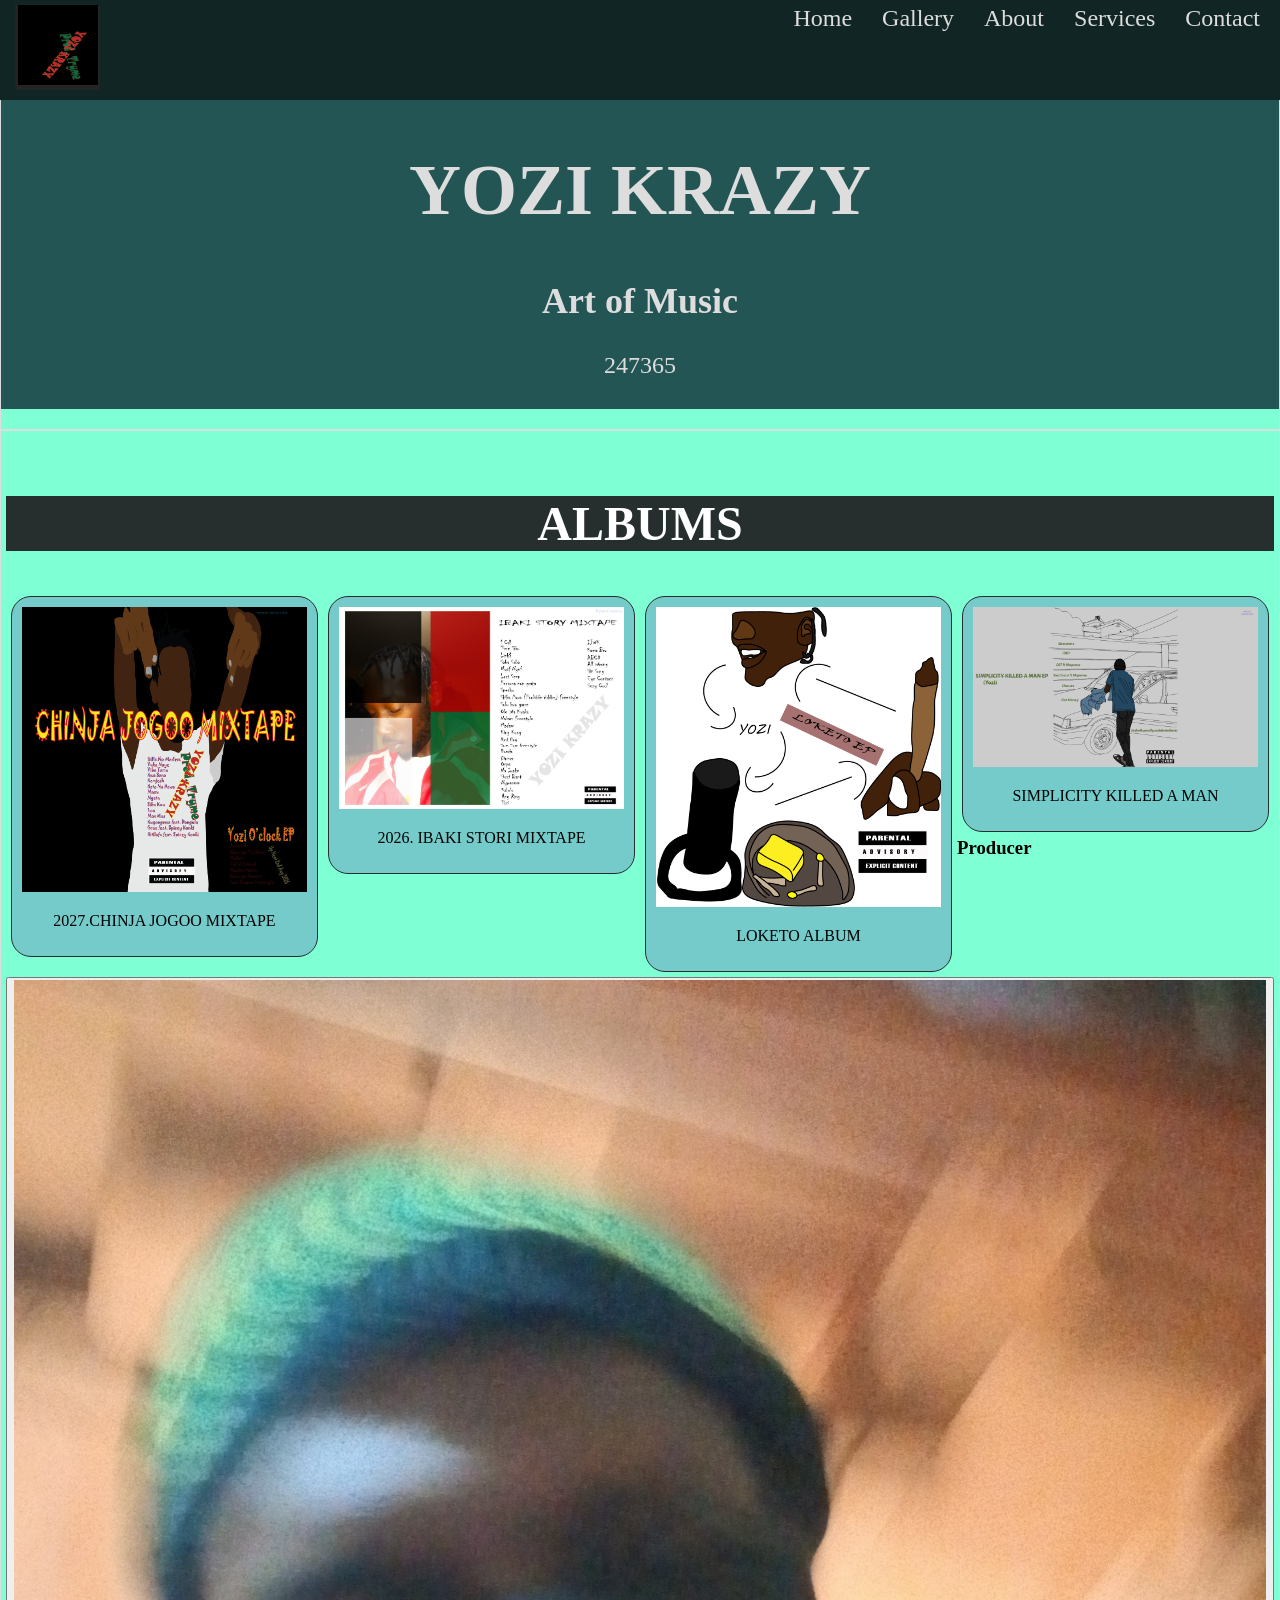
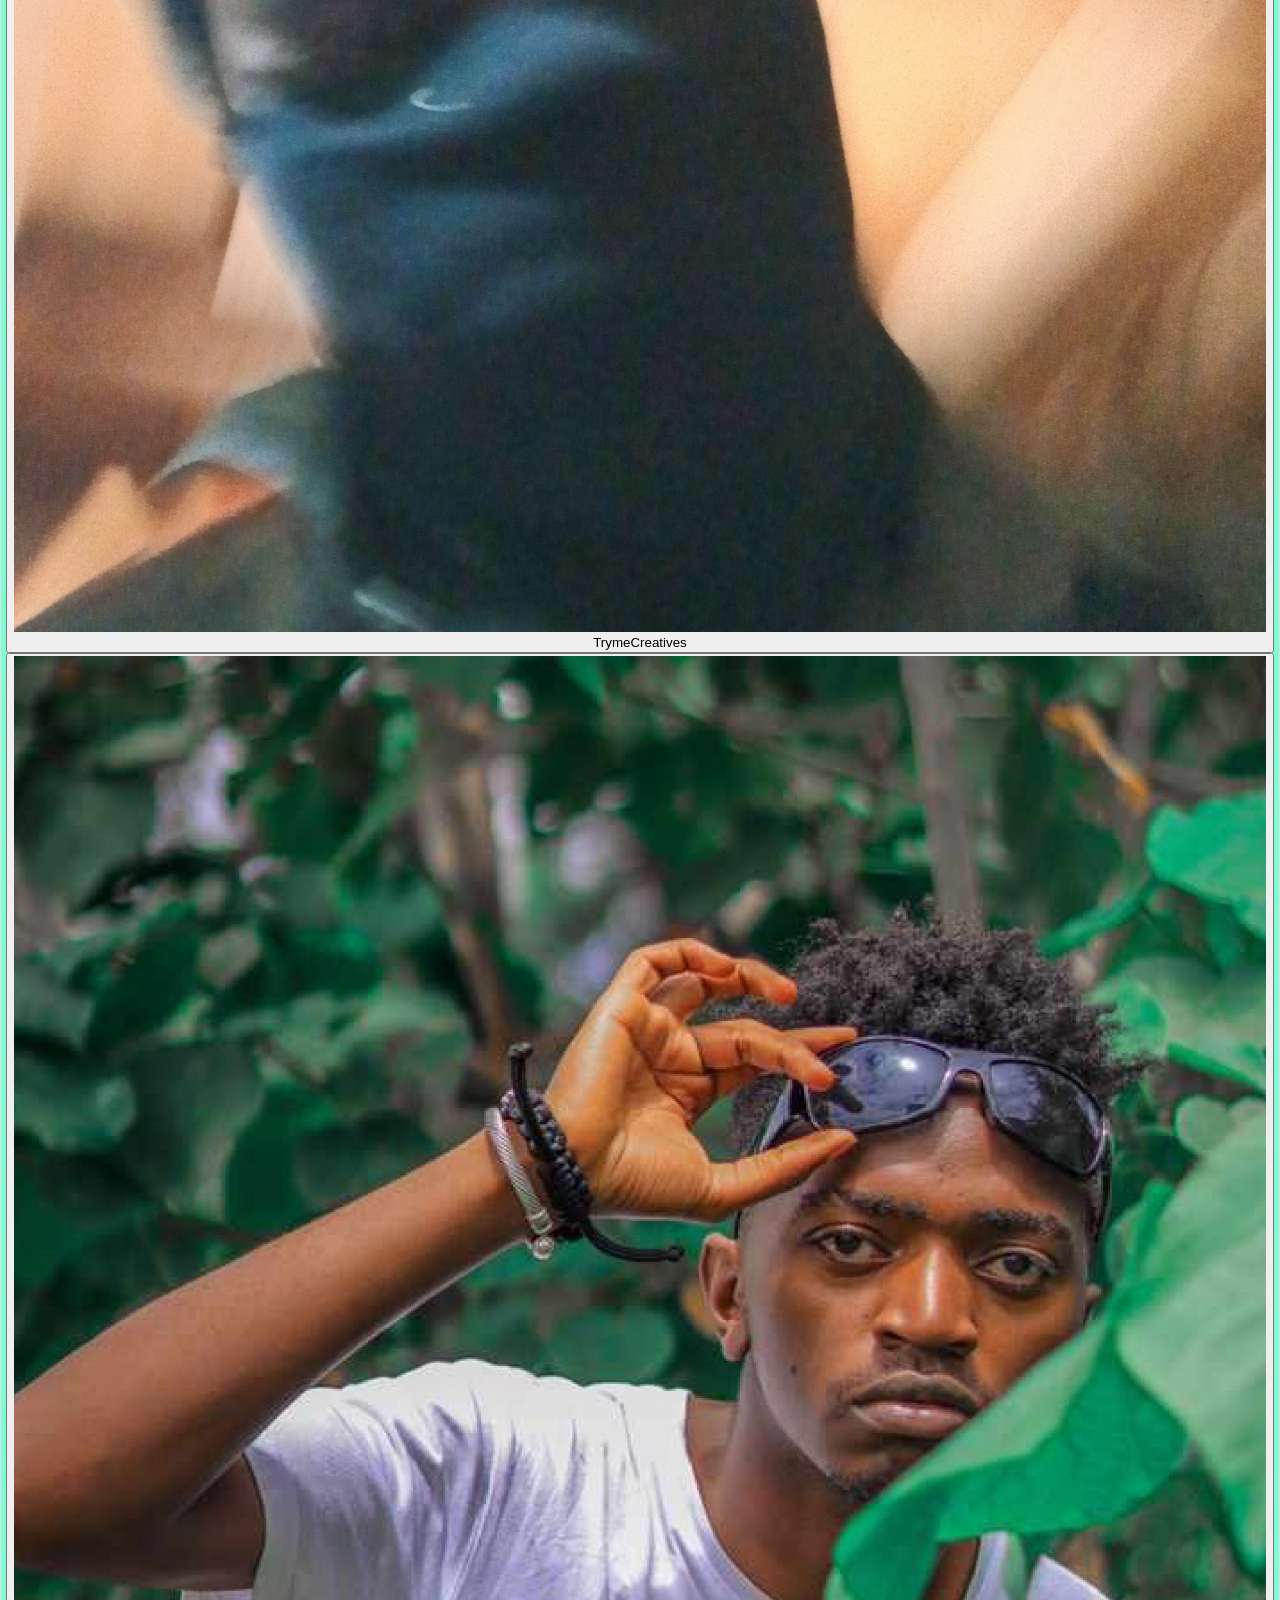
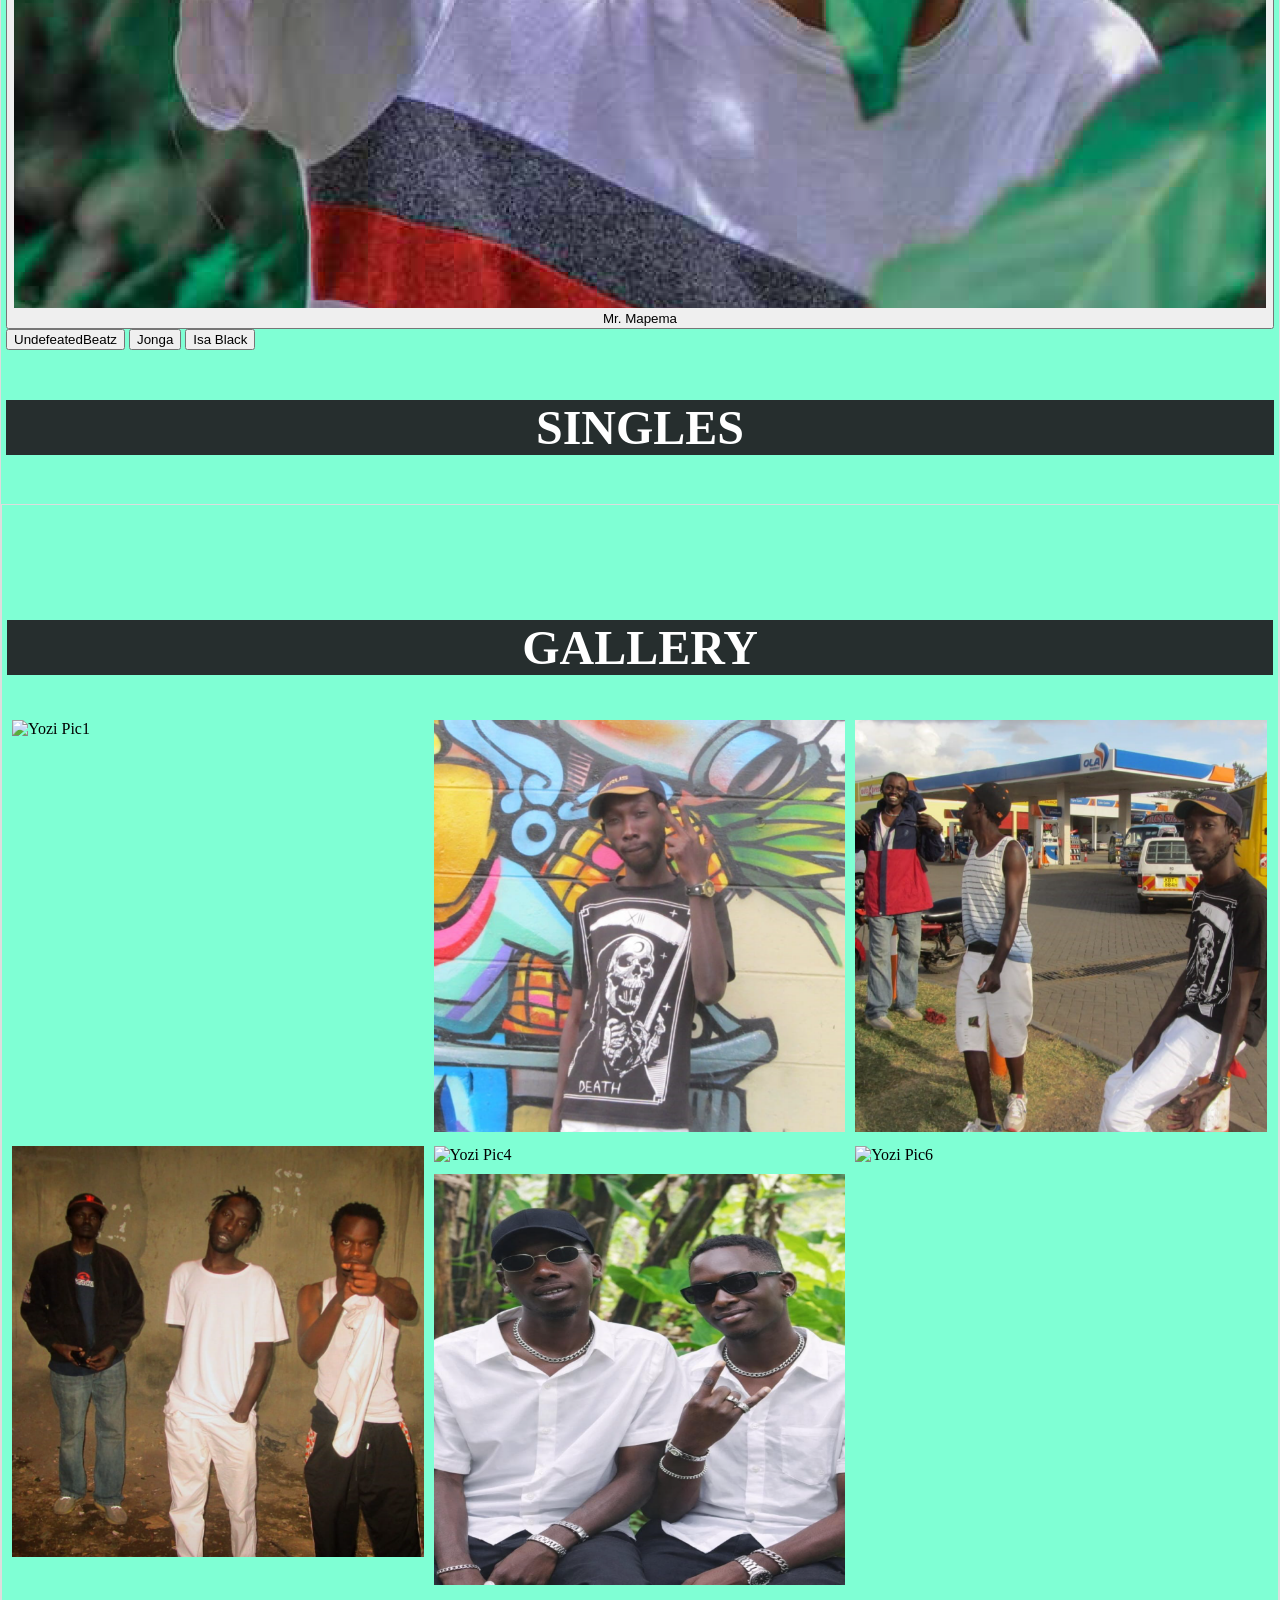
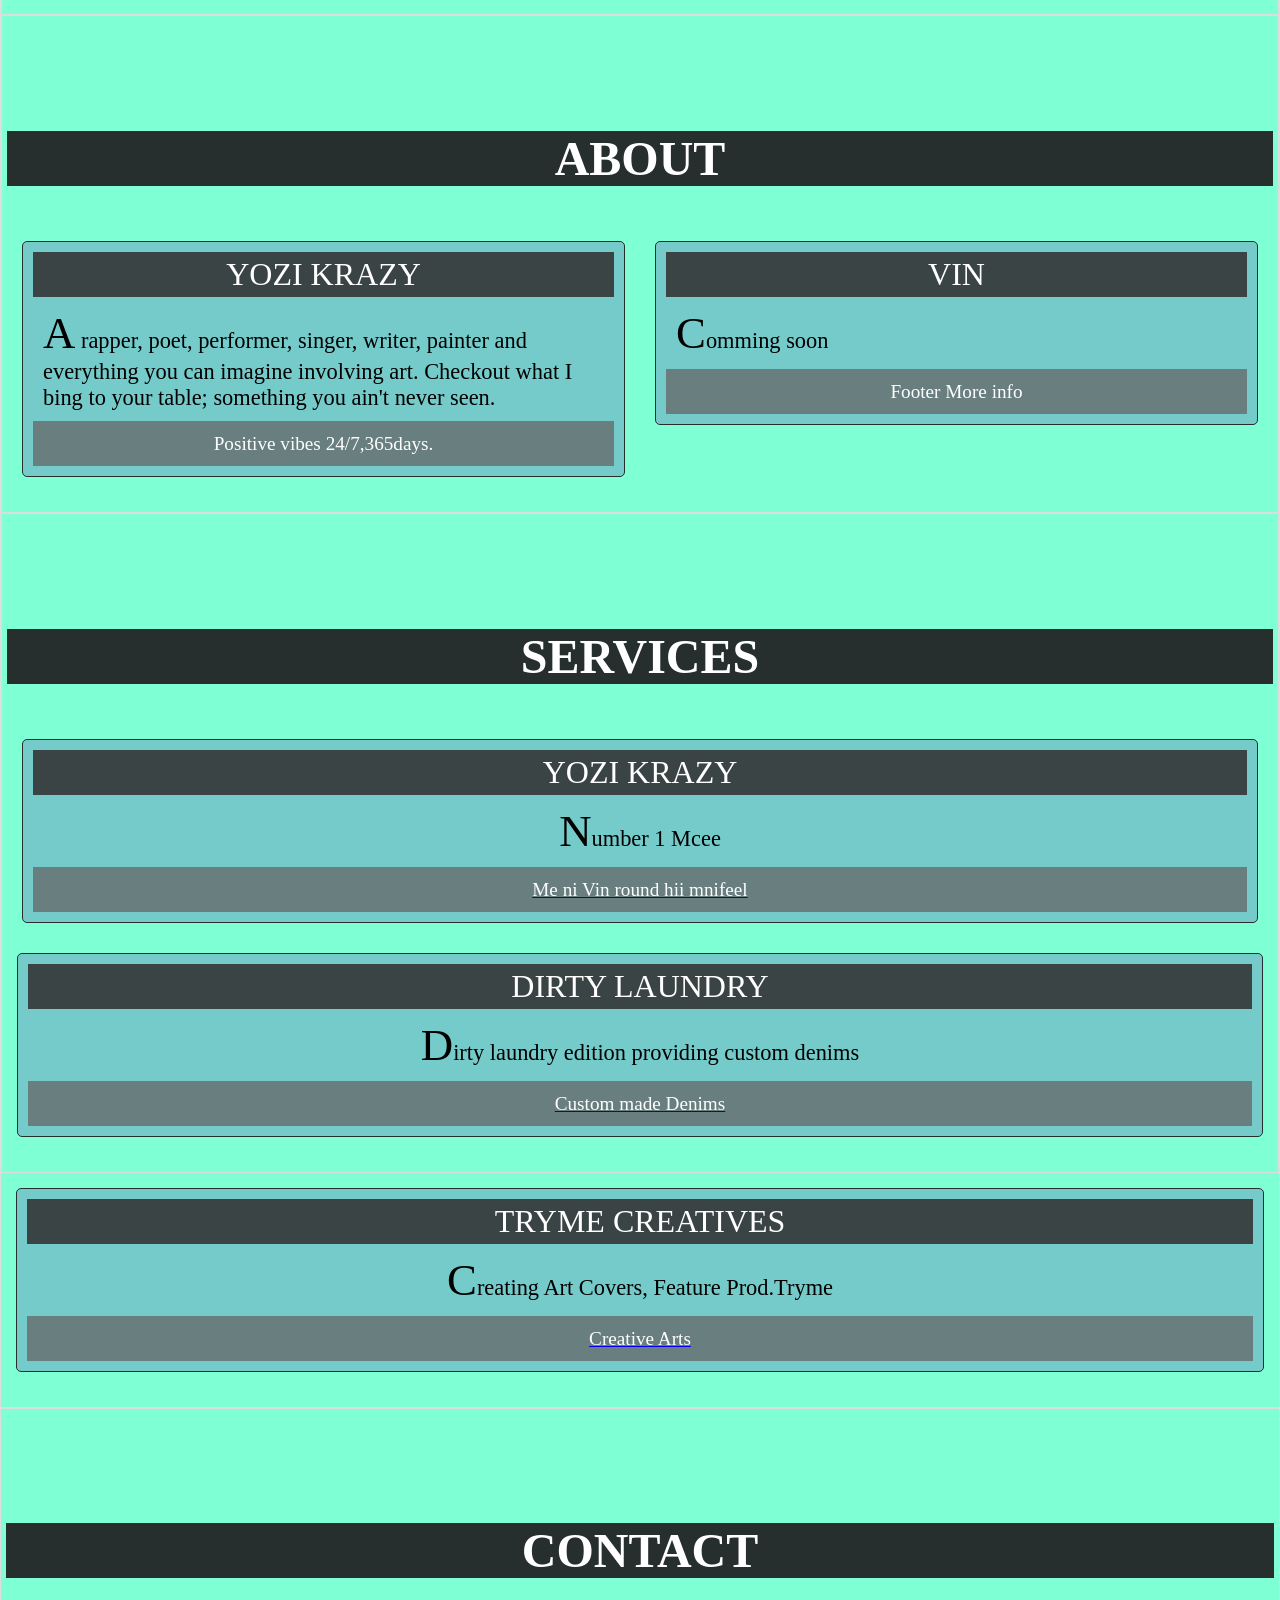
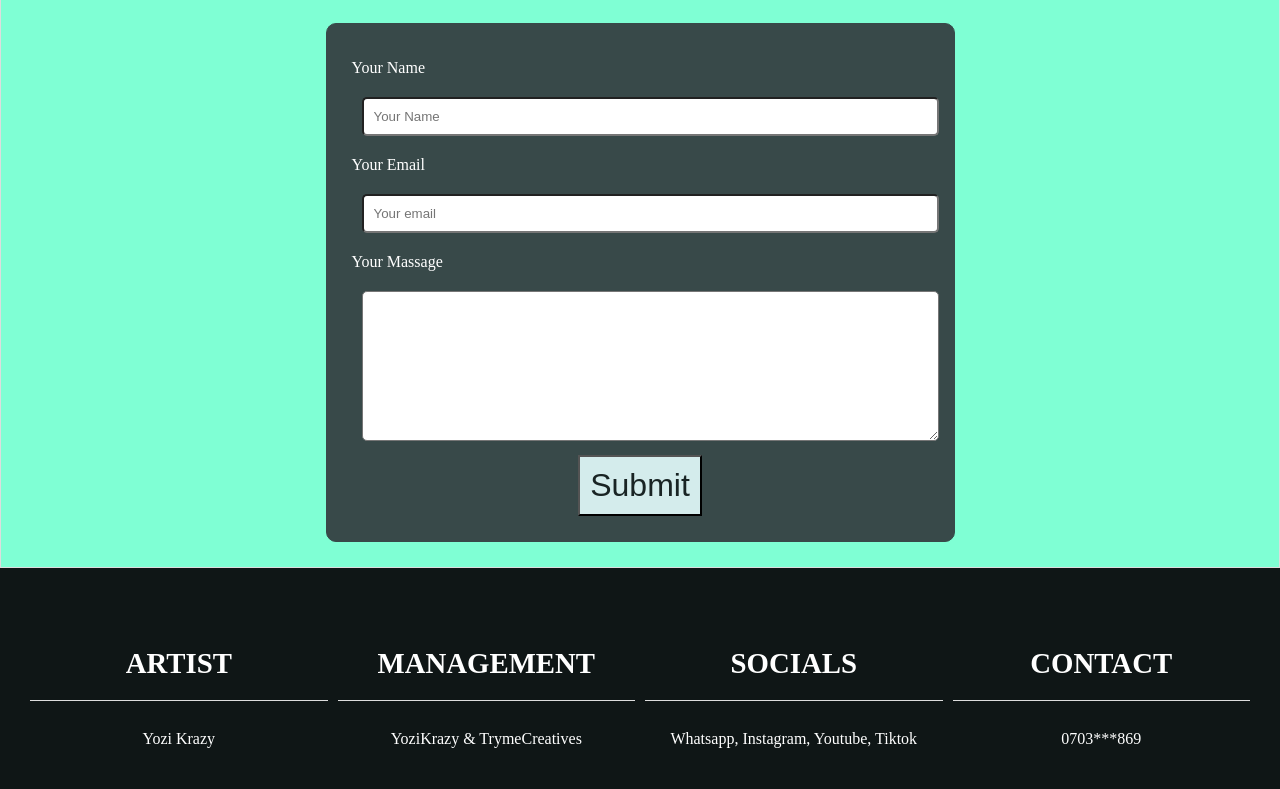
==== index.html @ 9321657b "Refactor index.html with new layout and links Updated the HTML structure and added new sections incl" ====
<!DOCTYPE html>
<html>
<head><title>YOZI KRAZY</title>
<link rel="stylesheet" href="style1.css">
</head>
<body>
<header>
    <div class="mainHeader">
    <div class="logo">
        <img src="Logo 1.png" alt="Logo 1" width="80" height="80">
    </div>
    <nav><ul>
        <li><a href="#Home">Home</a></li>
        <li><a href="#Gallery">Gallery</a></li>
        <li><a href="#About">About</a></li>
        <li><a href="#Services">Services</a></li>
        <li><a href="#Contact">Contact</a></li>
    </ul>
    </nav>
</div>

</header>
<div class="section sec" id="Home">
    <div class="hero">
    <h1>YOZI KRAZY</h1>
    <h2>Art of Music</h2>
    <div class="call to action">247365</div>
    </div>
</div>
<div class="section">
    <div class="container">
        <div><h2>Albums</h2></div>
        <div class="album row">
        <div class="col col-4">
            <div class="card">
           <img src="CHINJA JOGOO.png" alt="CHINJA JOGOO">
           <p> 2027.CHINJA JOGOO MIXTAPE</p>
           </div>
        </div>
     <div class="col col-4">
            <div class="card">
           <img src="ibaki stori mixtape.png" alt="ibaki stori mixtape">
           <p> 2026. IBAKI STORI MIXTAPE</p>
           </div>
        </div>
         <div class="col col-4">
            <div class="card">
           <img src="YoziartCover.png" alt="YoziartCover">
           <p>LOKETO ALBUM</p>
           </div>
        </div>
         <div class="col col-4">
            <div class="card">
           <img src="simplicity killed a man.png" alt="simplicity killed a man">
           <p>SIMPLICITY KILLED A MAN</p>
           </div>
           </div>
        </div>

        <div class="producer-section">
        <h3 class="producer-tittle">Producer</h3>
            
        <div class="producer-tabs">
        <button class="tab active">
            <img src="TrymeCreatives.png"alt="TrymeCreatives">TrymeCreatives</button>
        <button class="tab">
            <img src="Mr. Mapema.png"alt="Mr. Mapema">Mr. Mapema
        </button>
        <button class="tab">UndefeatedBeatz</button>
        <button class="tab">Jonga</button>
        <button class="tab">Isa Black</button>
        </div>
    </div>
</div>
<div class="container">
        <div><h2>Singles</h2></div>
        <div class="col col-1">
           
        </div>
</div>
<div class="section sec" id="Gallery">
    <div class="container">
        <div><h2>Gallery</h2></div>
         <div class="col col-3">
            <img src="Yozi Pic1.png" alt="Yozi Pic1">
         </div>
         <div class="col col-3">
            <img src="Yozi Pic2.png" alt="Yozi Pic2">
         </div>
         <div class="col col-3">
            <img src="Yozi Pic3.png" alt="Yozi Pic3">
         </div>
         <div class="col col-3">
            <img src="Yozi Pic5.png" alt="Yozi Pic5">
         </div>
         <div class="col col-3">
            <img src="Yozi Pic4.png" alt="Yozi Pic4">
         </div>
         <div class="col col-3">
            <img src="Yozi Pic6.png" alt="Yozi Pic6">
         </div>
         <div class="col col-3">
            <img src="Yozi Pic7.png" alt="Yozi Pic7">
         </div>
    </div>
</div>
<div class="section sec" id="About">
    <div class="container">
        <div><h2>About</h2></div>
         <div class="col col-2">
            <div class="box">
            <header>Yozi Krazy</header>
            <div class="content">A rapper, poet, performer, singer, writer, painter and everything you can imagine involving art.
                Checkout what I bing to your table; something you ain't never seen.
            </div>
            <footer> Positive vibes 24/7,365days.</footer>
            </div>
         </div>
         <div class="col col-2">
            <div class="box">
             <header>Vin</header>
            <div class="content">Comming soon</div>
            <footer>Footer More info</footer>
            </div>
         </div>
    </div>
</div>
<div class="section sec" id="Services">
   <div class="container">
        <div><h2>Services</h2></div>
        <div class="col col-1">
            <div class="box">
            <header> Yozi Krazy </header>
            <div class="content">Number 1 Mcee </div>
           <a href="YoziKrazy.html">
            <footer>Me ni Vin round hii mnifeel</footer>
            </a>
            </div>
            </div>
        </div>
        <div class="col col-1">
            <div class="box">
            <header> Dirty laundry </header>
            <div class="content">Dirty laundry edition providing custom denims </div>
            <a href="DirtyLaundry.html">
            <footer>Custom made Denims</footer>
            </a>
        </div>
            </div>
        </div>
         <div class="col col-1">
            <div class="box">
            <header> Tryme Creatives </header>
            <div class="content">Creating Art Covers, Feature Prod.Tryme</div>
           <a href="Tryme.html">
            <footer>Creative Arts </footer>
            </a>
            </div>
            </div>
        </div>
   </div>
</div>
<div class="section sec" id="Contact">
    <div class="container">
        <div><h2>Contact</h2></div>
        <div class="col col-1">
            <div class="mainForm">
            <form action="mailto:vinniesaint89@gmail.com" method="POST" enctype="text/plain"> 
                <label for="username">Your Name</label>
                <input type="text" id="username" name="username" placeholder="Your Name">
                <label for="email">Your Email</Label>
                <input type="email" id="email" name="email" placeholder="Your email">
                <label for="massage">Your Massage </label>
                <textarea id="message" name="message"></textarea>
                <input type="submit" value="Submit" class="btn">
            </form>
             </div>
        </div>
     </div>
</div>
<footer id="footer">
<div class="container">
    <div class="col col-4 bottom">
        <h3>Artist</h3>
        <p>Yozi Krazy</p>
    </div>
    <div class="col col-4 bottom">
        <h3>Management</h3>
        <p>YoziKrazy & TrymeCreatives</p>
    </div>
    <div class="col col-4 bottom">
        <h3>SociaLs</h3>
        <p>Whatsapp, Instagram, Youtube, Tiktok</p>
    </div>
    <div class="col col-4 bottom">
        <h3>Contact</h3>
        <p>0703***869</p>
    </div>
</div>
</footer>
    <script src="app1.js"></script>
</body>

</html>
---- style1.css ----
body{
    background-color: aquamarine;
}
*{
    box-sizing: border-box;
}
html, body{
    margin: 0;
    padding: 0;
}
.sec::before{
    content:" " ;
    height: 50px;
    display: block;
}
.container{
    padding: 5px;
    min-height: 100px;
    position: relative;
    margin: 0 auto;
}
.container img{
    max-width: 100%;
}
.container h2{
    text-align: center;
    text-transform: uppercase;
    background-color: rgb(38, 46, 46);
    color: white;
    font-size: 3em;
}
.col{
    float: left;
    position: relative;
    padding: 5px;
}
.card{
    border: 1px solid rgb(38, 46, 46);
     border-radius: 20px;
     padding: 10px;
      background-color:rgb(117, 202, 202);
      text-align: center;
}
.col-4{
    width: 25%;
}
.col-3{
    width: 33.3%;
}
.col-2{
    width: 50%;
}
.col-1{
    width: 100%;
    margin: auto;
    text-align: center;
}
.box{
    background-color:rgb(117, 202, 202);
    border-radius: 5px;
    margin: 10px;
    border: 1px solid rgb(38, 46, 46);
    padding: 10px;
}
.box .content{
    padding: 10px;
    font-size: 1.4em;
}
.box .content::first-letter {
    font-size: 2em;
}
.box header{
    background-color: rgb(59, 68, 68);
    text-transform: uppercase;
    text-align: center;
    color: white;
    line-height: 45px;
    font-size: 2em;
}
.box footer{
    background-color: rgb(105, 126, 126);
    text-align: center;
    color: white;
    line-height: 45px;
    font-size: 1.2em;
}
input[type=text], input[type=email], textarea {
    width: 100%;
    padding: 10px;
    border: 1px s0lid rgb(185, 231, 231);
    border-radius: 5px;
    margin: 10px;
}
.mainForm {
    padding: 25px;
    background-color: rgb(56, 73, 73);
    color: white;
    width: 50%;
    margin: auto;
    border: 1px solid rgb(56, 73, 73);
    border-radius: 10px;
}
.btn {
    background-color: rgb(212, 236, 236);
    color: rgb(25, 36, 36);
    font-size: 2em;
    padding: 10px;
    border border-radius: 10px;
    cursor: pointer;
}
.btn:hover {
    background-color: #ddd;
}
label{
    text-align: left;
    margin: 10px 0;
    display: block;
}
#message{
    height: 150px;
}
#footer{
    background-color:rgb(15, 22, 22);
    color: white;
    min-height: 200px;
    padding: 20px;
    overflow: hidden;
}
.bottom h3{
    text-align: center;
    text-transform: uppercase;
    font-size: 1.8em;
    border-bottom: 1px solid #ddd;
    padding: 20px;
}
.bottom p{
    text-align: center;
    font-size: 1em;

}

.hero{
    color: #ddd;
    font-size: 1.5em;
    background-color:rgb(36, 85, 85);
    text-align: center;
    padding:30px;
}
.hero h1{
    font-size: 3em;
}
.header{
    height: 100px;
}
.section{
    clear: both;
    border:1px solid #ddd ;
    padding:20px 0;
    background-color: aquamarine;
    height: auto;
    overflow: hidden;
}

.logo{
    float:left;
    background-color: rgb(36, 35, 37);
    width: 85px;
    height: 85px;
    margin-left: 10px;
    text-align: center;
    line-height: 50px;
}

nav ul{
    float:right;
    list-style: none;
    margin: 0;
    padding: 0;
}

nav ul li{
    float: left;
    position: relative;

}
nav ul li a{
    padding: 15px;
    text-decoration: none;
    color: #ddd;
    font-size: 1.5em;
}
.mainHeader {
    position: fixed;
    left: 0;
    top: 0;
    height: 100px;
    background-color: rgb(18, 37, 37);
    width: 100%;
    z-index: 10;
    padding: 5px;
}
@media all and (max-width:760px){
    body{
        background-color: rgb(50, 66, 66);
    }
    .mainHeader {
        height: auto;
    }
    .logo{
        float:none;
        margin: 10px auto 20px;
        display: block;
    }
    nav ul{
        float: none;
        display: block;
        margin:0 auto;
        text-align: center;
    }
    nav ul li{
         float: initial;
        display: inline-block;
}
nav ul li a{
    padding:0 15px;
}

nav ul li:hover a{
    background-color: white;
    color: black;
}
.col-4{
    width: 100%;
}

@media all and (max-width:600px){
 .col-3, .col-2{
    width: 100%;
    margin: auto;
    text-align: center;
    }
.mainForm {
    width: 100%; 
}
}
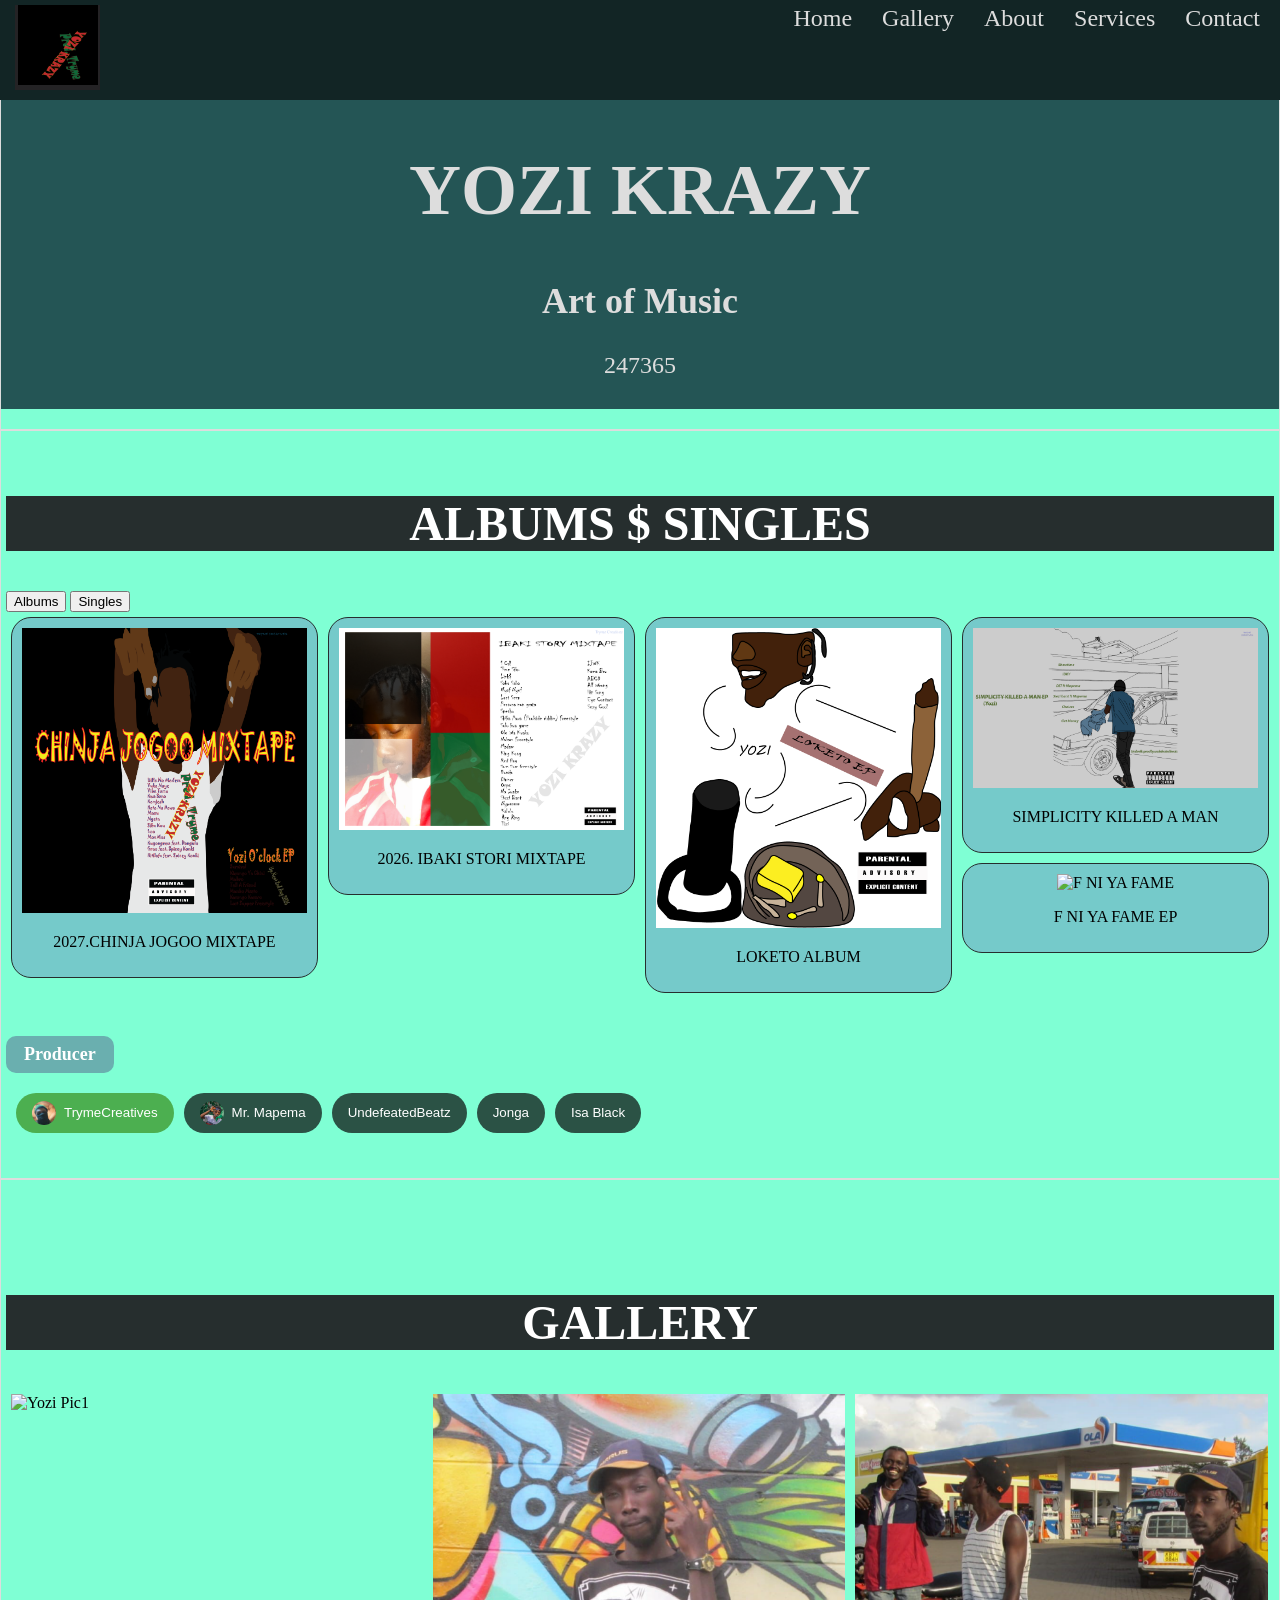
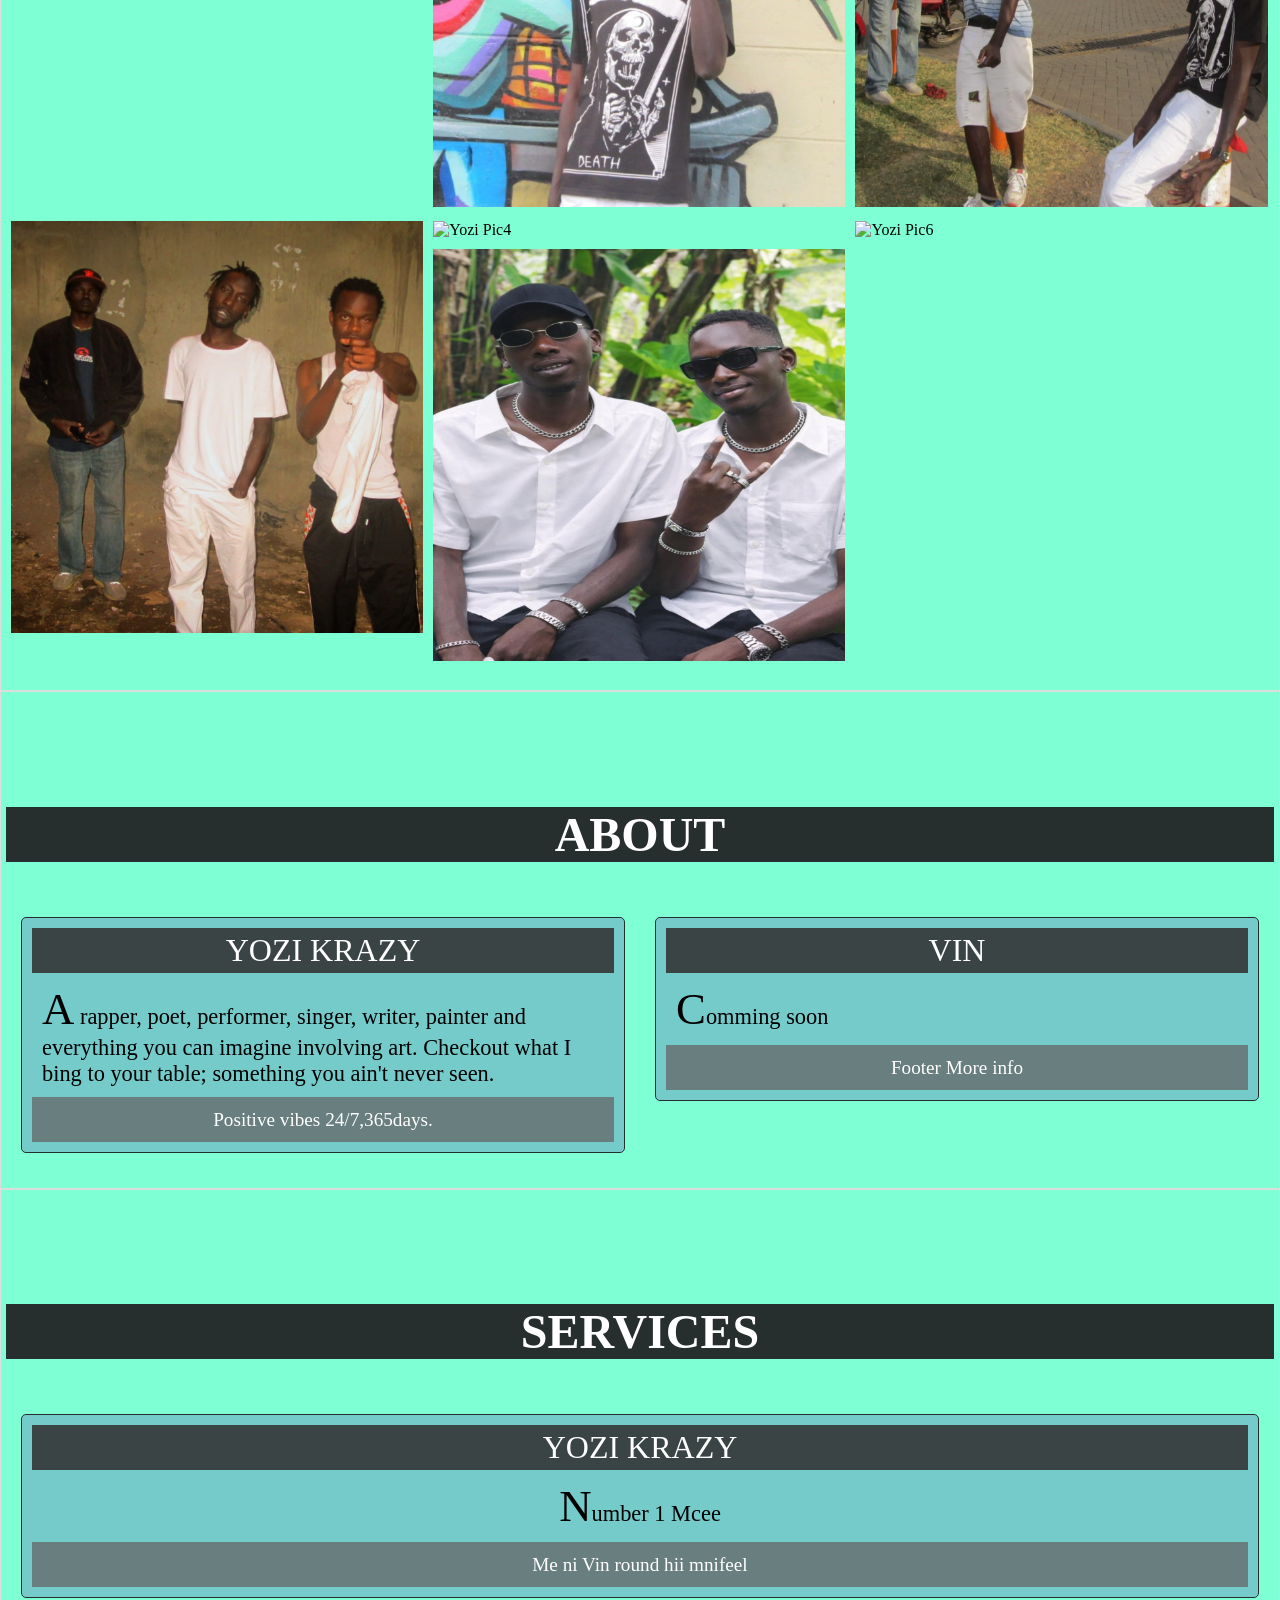
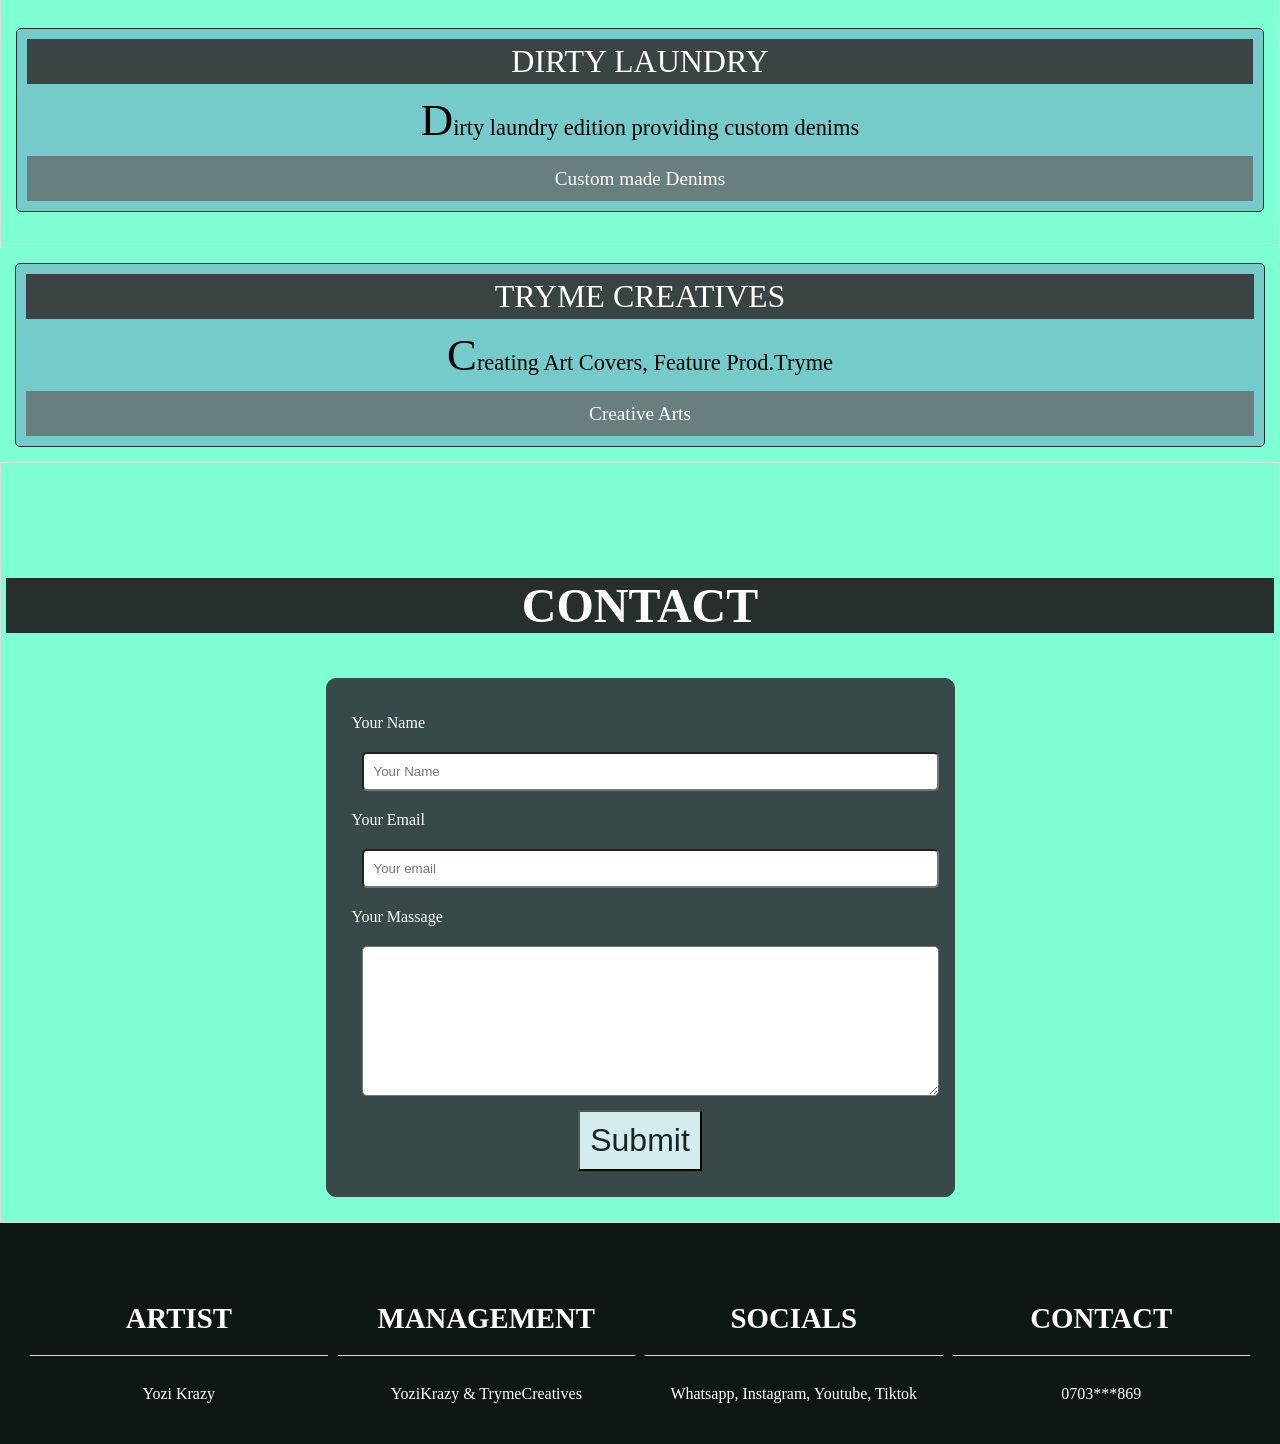
==== commit 6e2ae803: "Add music tab and new EP to index.html Updated the index.html file to include a music tab for albums" ====
--- a/index.html
+++ b/index.html
@@ -29,8 +29,12 @@
 </div>
 <div class="section">
     <div class="container">
-        <div><h2>Albums</h2></div>
-        <div class="album row">
+        <div><h2>Albums $ SINGLES</h2></div>
+    <div class="music-tabs">
+            <button class="music-tab active" onclick="showSection('albums')"> Albums</button>
+            <button class="music-tab" onclick="showSection('singles')"> Singles</button>
+    </div>
+        <div id="albums" class="album-row">
         <div class="col col-4">
             <div class="card">
            <img src="CHINJA JOGOO.png" alt="CHINJA JOGOO">
@@ -55,7 +59,30 @@
            <p>SIMPLICITY KILLED A MAN</p>
            </div>
            </div>
-        </div>
+         <div class="col col-4">
+            <div class="card">
+           <img src="F NI YA FAME.png" alt="F NI YA FAME">
+           <p>F NI YA FAME EP</p>
+           </div>
+           </div>
+        </div>
+
+        <div id="singles" class="album-row" style="display: none;">
+
+            <div class="col col-4">
+                <div class="card">
+                    <img src="Gangsta Love.jpg">
+                    <p>Gangsta Love</p>
+                </div>
+            </div>
+              <div class="col col-4">
+                <div class="card">
+                    <img src="Tin To Ler.png">
+                    <p>Tin To Ler</p>
+                </div>
+            </div>
+        </div>
+
 
         <div class="producer-section">
         <h3 class="producer-tittle">Producer</h3>
@@ -72,14 +99,11 @@
         </div>
     </div>
 </div>
-<div class="container">
-        <div><h2>Singles</h2></div>
-        <div class="col col-1">
-           
-        </div>
+
 </div>
 <div class="section sec" id="Gallery">
     <div class="container">
+        <div class="gallery-row">
         <div><h2>Gallery</h2></div>
          <div class="col col-3">
             <img src="Yozi Pic1.png" alt="Yozi Pic1">
@@ -101,7 +125,9 @@
          </div>
          <div class="col col-3">
             <img src="Yozi Pic7.png" alt="Yozi Pic7">
-         </div>
+        </div>
+
+        </div>
     </div>
 </div>
 <div class="section sec" id="About">
--- a/style1.css
+++ b/style1.css
@@ -1,5 +1,9 @@
 body{
     background-color: aquamarine;
+}
+a {
+    text-decoration: none;
+    color: inherit;
 }
 *{
     box-sizing: border-box;
@@ -33,6 +37,60 @@
     float: left;
     position: relative;
     padding: 5px;
+}
+.album-row::after{
+    content: "";
+    display: block;
+    clear: both;
+}
+.producer-tabs{
+    clear: both;
+    width: 100%;
+    display: flex;
+    gap: 10px;
+    overflow-x: auto;
+    white-space: nowrap;
+    padding: 20px 10px;
+    margin-top: 0px;
+    scrollbar-width: none;
+    padding-top: 2px;
+}
+.producer-tabs::-webkit-scrollbar{
+    display: none;
+}
+.tab{
+    display: flex;
+    align-items: center;
+    gap: 8px;
+    border: none;
+    border-radius: 30px;
+    background:rgb(43, 82, 69);
+    color: white;
+    padding: 8px 16px;
+    cursor: pointer;
+    flex-shrink:0 ;
+}
+.tab img{
+    width: 24px;
+    height: 24px;
+    border-radius: 50%;
+    object-fit: cover;
+}
+.tab.active{
+    background: #4caf50;
+}
+.producer-section{
+    clear: both;
+    margin-top: 20px;
+}
+.producer-tittle{
+    color: #ffffff;
+    font-size: 18px;
+    display: inline-block;
+    background:#6aafaf;
+    padding: 8px 18px;
+    border-radius: 10px;
+    box-shadow: inset 0px 3px 8px rgba(0,0,0,0,7);   
 }
 .card{
     border: 1px solid rgb(38, 46, 46);
@@ -199,6 +257,9 @@
     z-index: 10;
     padding: 5px;
 }
+
+
+
 @media all and (max-width:760px){
     body{
         background-color: rgb(50, 66, 66);
@@ -243,3 +304,38 @@
     width: 100%; 
 }
 }
+
+
+.producer-tabs{
+    display: flex;
+    overflow-x:auto;
+    white-space:nowrap;
+
+    gap: 12px;
+    margin-top:30px;
+    padding:15px;
+
+    scrollbar-width: none;
+}
+.producer-tabs::-webkit-scrollbar{
+    display: none;
+}
+.tab{
+    background: #2f2f2f;
+    color: white;
+    border: 1px solid #555;
+    border-radius: 30px;
+
+    padding: 10px 20px;
+    cursor:pointer;
+
+    flex-shrink: 0;
+}
+.tab:hover{
+    background: #4caf50;
+}
+.tab.active{
+    background: #4caf50;
+    border-color: #4caf50;
+
+}
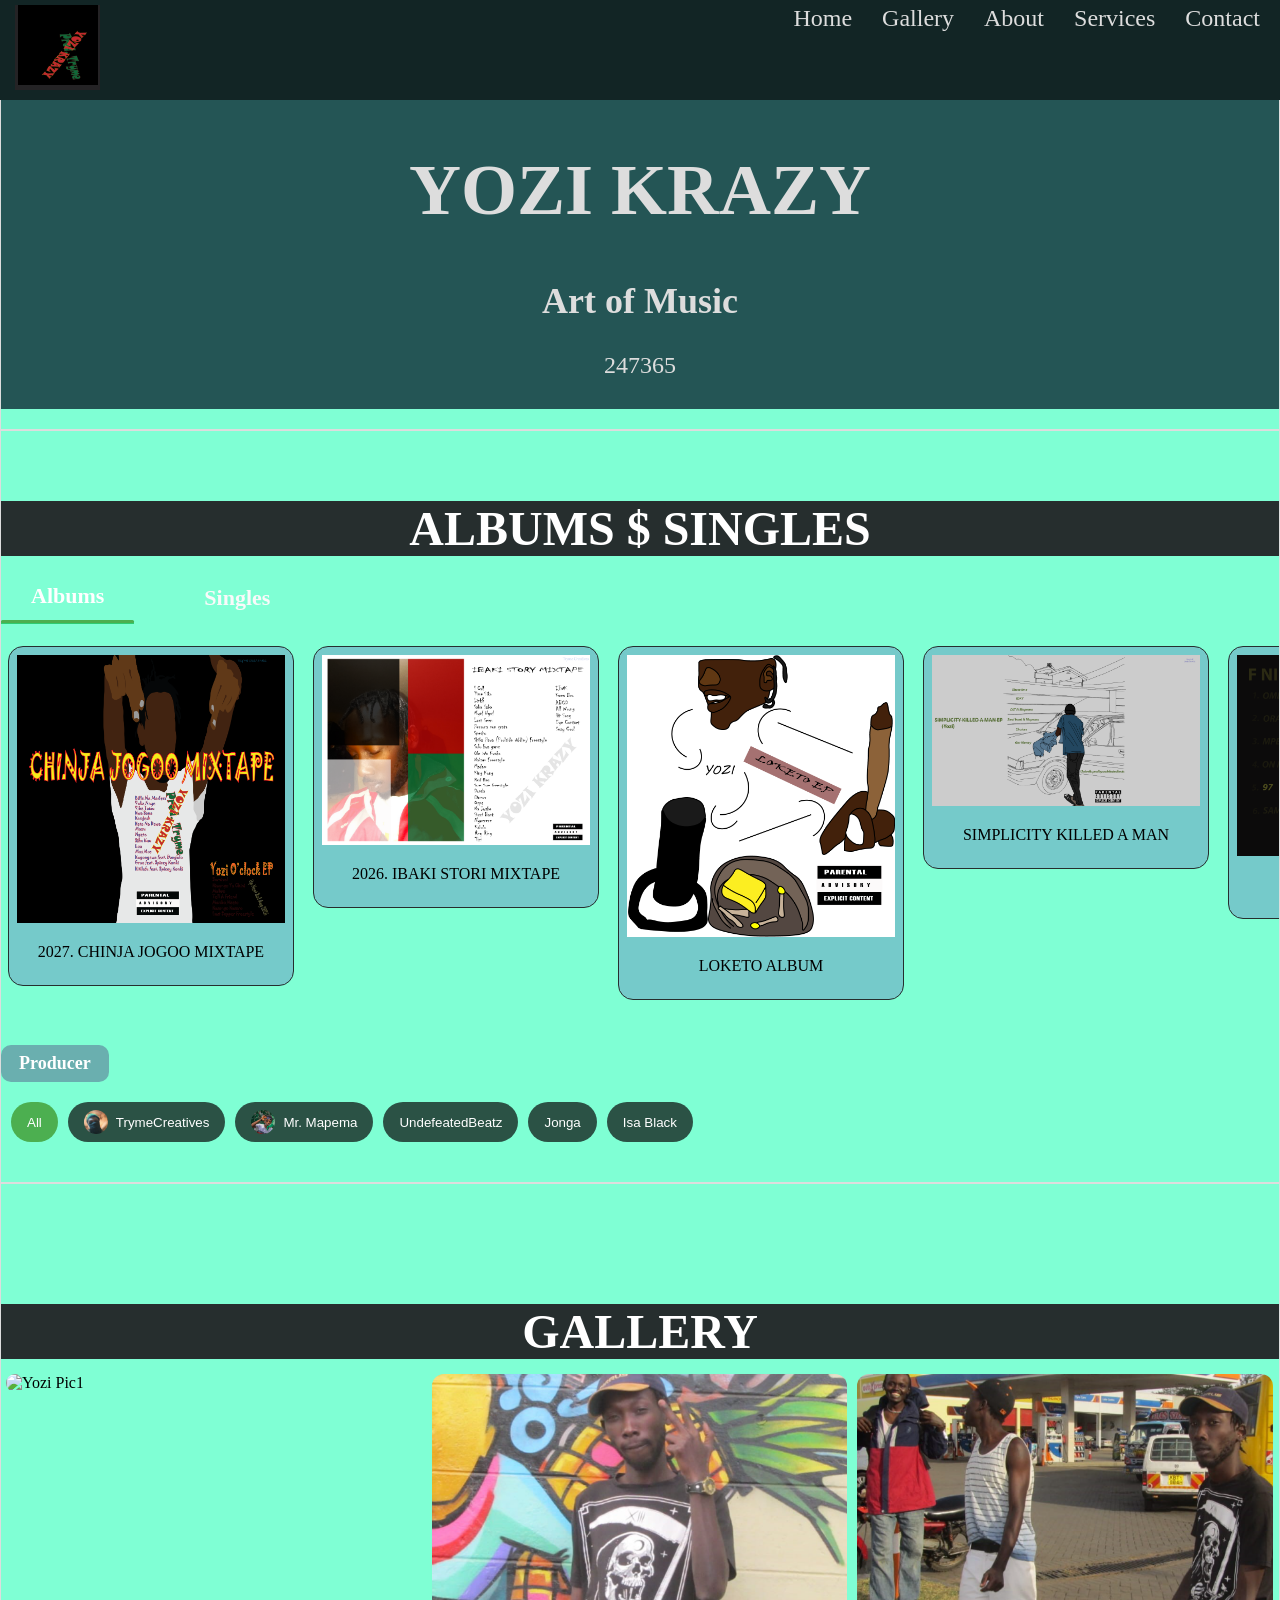
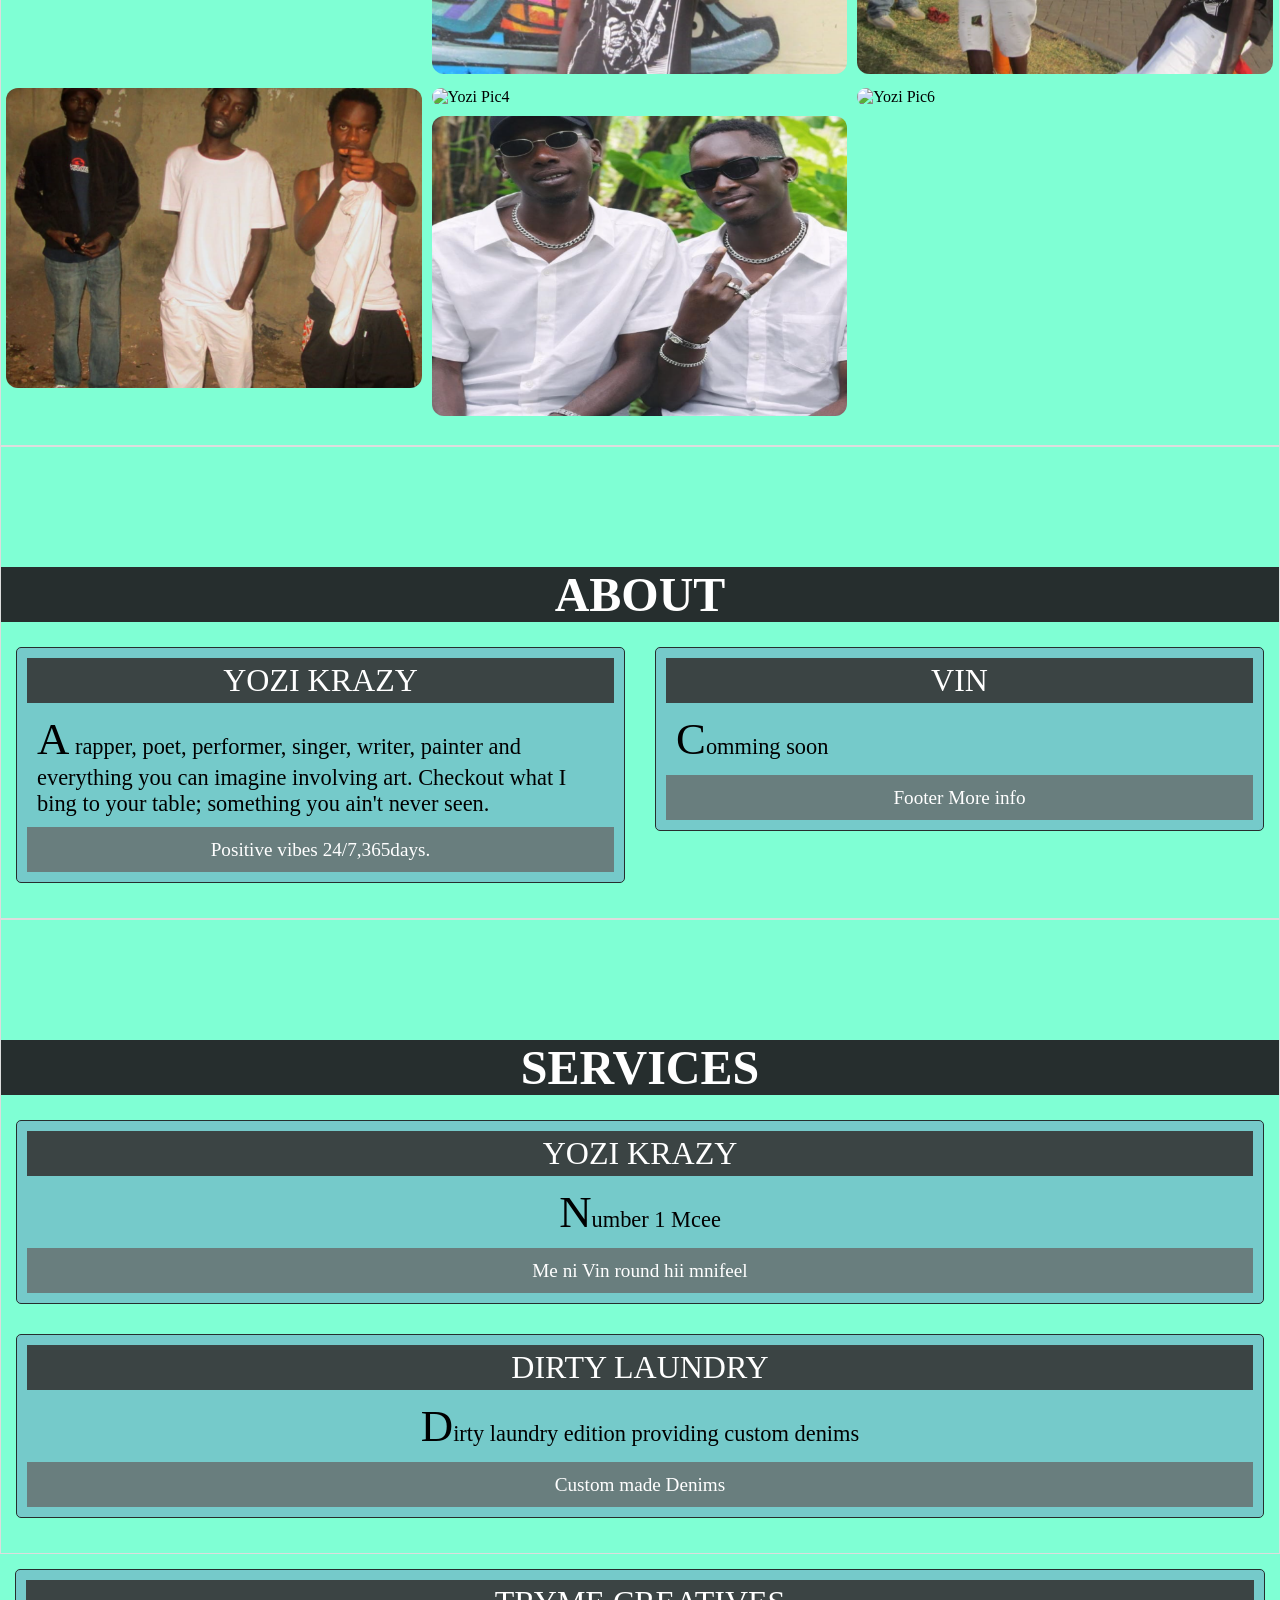
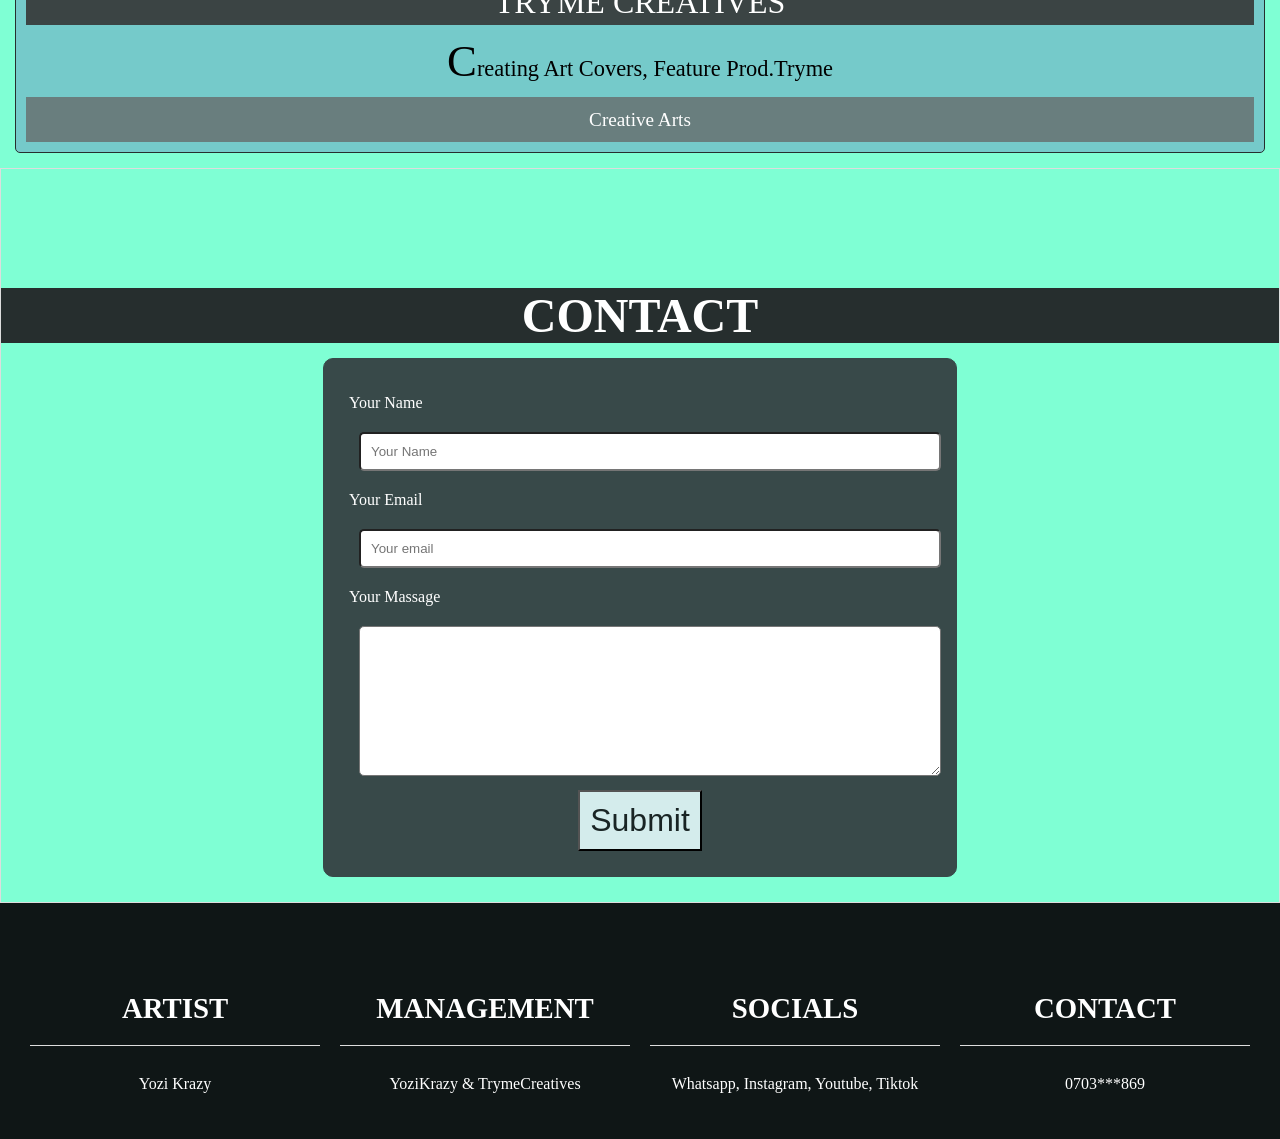
==== commit 89e76036: "Fix formatting issues in index.html" ====
--- a/index.html
+++ b/index.html
@@ -35,31 +35,31 @@
             <button class="music-tab" onclick="showSection('singles')"> Singles</button>
     </div>
         <div id="albums" class="album-row">
-        <div class="col col-4">
+        <div class="col col-4 producer-tryme">
             <div class="card">
            <img src="CHINJA JOGOO.png" alt="CHINJA JOGOO">
-           <p> 2027.CHINJA JOGOO MIXTAPE</p>
-           </div>
-        </div>
-     <div class="col col-4">
+           <p> 2027. CHINJA JOGOO MIXTAPE</p>
+           </div>
+        </div>
+     <div class="col col-4 producer-tryme">
             <div class="card">
            <img src="ibaki stori mixtape.png" alt="ibaki stori mixtape">
            <p> 2026. IBAKI STORI MIXTAPE</p>
            </div>
         </div>
-         <div class="col col-4">
+         <div class="col col-4 producer-tryme">
             <div class="card">
            <img src="YoziartCover.png" alt="YoziartCover">
            <p>LOKETO ALBUM</p>
            </div>
         </div>
-         <div class="col col-4">
+         <div class="col col-4 producer-mapema">
             <div class="card">
            <img src="simplicity killed a man.png" alt="simplicity killed a man">
            <p>SIMPLICITY KILLED A MAN</p>
            </div>
            </div>
-         <div class="col col-4">
+         <div class="col col-4 producer-mapema">
             <div class="card">
            <img src="F NI YA FAME.png" alt="F NI YA FAME">
            <p>F NI YA FAME EP</p>
@@ -69,13 +69,13 @@
 
         <div id="singles" class="album-row" style="display: none;">
 
-            <div class="col col-4">
+            <div class="col col-4 producer-mapema">
                 <div class="card">
                     <img src="Gangsta Love.jpg">
                     <p>Gangsta Love</p>
                 </div>
             </div>
-              <div class="col col-4">
+              <div class="col col-4 producer-mapema">
                 <div class="card">
                     <img src="Tin To Ler.png">
                     <p>Tin To Ler</p>
@@ -88,14 +88,15 @@
         <h3 class="producer-tittle">Producer</h3>
             
         <div class="producer-tabs">
-        <button class="tab active">
+        <button class="tab active"onclick="showProducer('all', this)">All</button>
+        <button class="tab"onclick="showProducer('tryme', this)">
             <img src="TrymeCreatives.png"alt="TrymeCreatives">TrymeCreatives</button>
-        <button class="tab">
+        <button class="tab"onclick="showProducer('mapema', this)">
             <img src="Mr. Mapema.png"alt="Mr. Mapema">Mr. Mapema
         </button>
-        <button class="tab">UndefeatedBeatz</button>
-        <button class="tab">Jonga</button>
-        <button class="tab">Isa Black</button>
+        <button class="tab"onclick="showProducer('undefeatedBeatz', this)">UndefeatedBeatz</button>
+        <button class="tab"onclick="showProducer('jonga', this)"> Jonga</button>
+        <button class="tab"onclick="showProducer('isa Black', this)"> Isa Black</button>
         </div>
     </div>
 </div>
--- a/style1.css
+++ b/style1.css
@@ -18,10 +18,10 @@
     display: block;
 }
 .container{
-    padding: 5px;
     min-height: 100px;
     position: relative;
-    margin: 0 auto;
+    margin-top: 0;
+    padding-top: 10px;
 }
 .container img{
     max-width: 100%;
@@ -32,17 +32,74 @@
     background-color: rgb(38, 46, 46);
     color: white;
     font-size: 3em;
+    margin-bottom: 10px;
 }
 .col{
-    float: left;
     position: relative;
     padding: 5px;
+}
+.album-row{
+    display: flex;
+    flex-wrap: nowrap;
+    overflow-x: auto;
+    gap: 5px;
+    padding: 0px;
+    scroll-behavior: smooth;
+    scrollbar-width: none;
+    -ms-overflow-style:none;
+}
+.album-row::-webkit-scrollbar{
+    display: none;
+}
+.album-row .col{
+    flex: 0 0 300px;
+    float: none;
 }
 .album-row::after{
     content: "";
     display: block;
     clear: both;
 }
+.music-tabs{
+    display: flex;
+    justify-content: cent;
+    gap: 20px;
+    margin: 15px 0 15px 0;
+    
+}
+.music-tab{
+    background: transparent;
+    border: none;
+    outline: none;
+    color: #fafafa;
+    padding: 2px 30px;
+    font-size: 22px;
+    font-weight: bold;
+    font-family: inherit;
+    padding: 12px 30px;
+    cursor: pointer;
+    position: relative;
+    margin-right: 20px;
+}
+.music-tab:hover{
+    color: white;
+}
+.music-tab.active{
+    color: white;
+    font-weight: 800;
+    border-bottom: 3px solid #2ecc71;
+}
+.music-tab.active::after{
+    content: "";
+    position: absolute;
+    left: 0;
+    bottom: -2px;
+    width: 100%;
+    height: 3px;
+    background: #4caf50;
+    border-radius: 3px;
+}
+
 .producer-tabs{
     clear: both;
     width: 100%;
@@ -94,19 +151,37 @@
 }
 .card{
     border: 1px solid rgb(38, 46, 46);
-     border-radius: 20px;
-     padding: 10px;
+     border-radius: 15px;
+     padding: 8px;
       background-color:rgb(117, 202, 202);
       text-align: center;
-}
+      margin: 2px;
+}
+
 .col-4{
     width: 25%;
+    
 }
 .col-3{
     width: 33.3%;
+    float: left;
+    padding: 5px;
+    box-sizing: border-box;
+}
+.gallery-row::after{
+    content: "";
+    display: block;
+    clear: both;
+}
+.gallery-row img{
+    width: 100%;
+    height: 300px;
+    object-fit:cover ;
+    border-radius: 12px;
 }
 .col-2{
     width: 50%;
+    float: left;
 }
 .col-1{
     width: 100%;
@@ -183,6 +258,16 @@
     min-height: 200px;
     padding: 20px;
     overflow: hidden;
+}
+#footer .container{
+    display: flex;
+    flex-wrap: wrap;
+}
+#footer .col{
+    width: 25%;
+    float: left;
+    padding: 10px;
+    box-sizing: border-box;
 }
 .bottom h3{
     text-align: center;
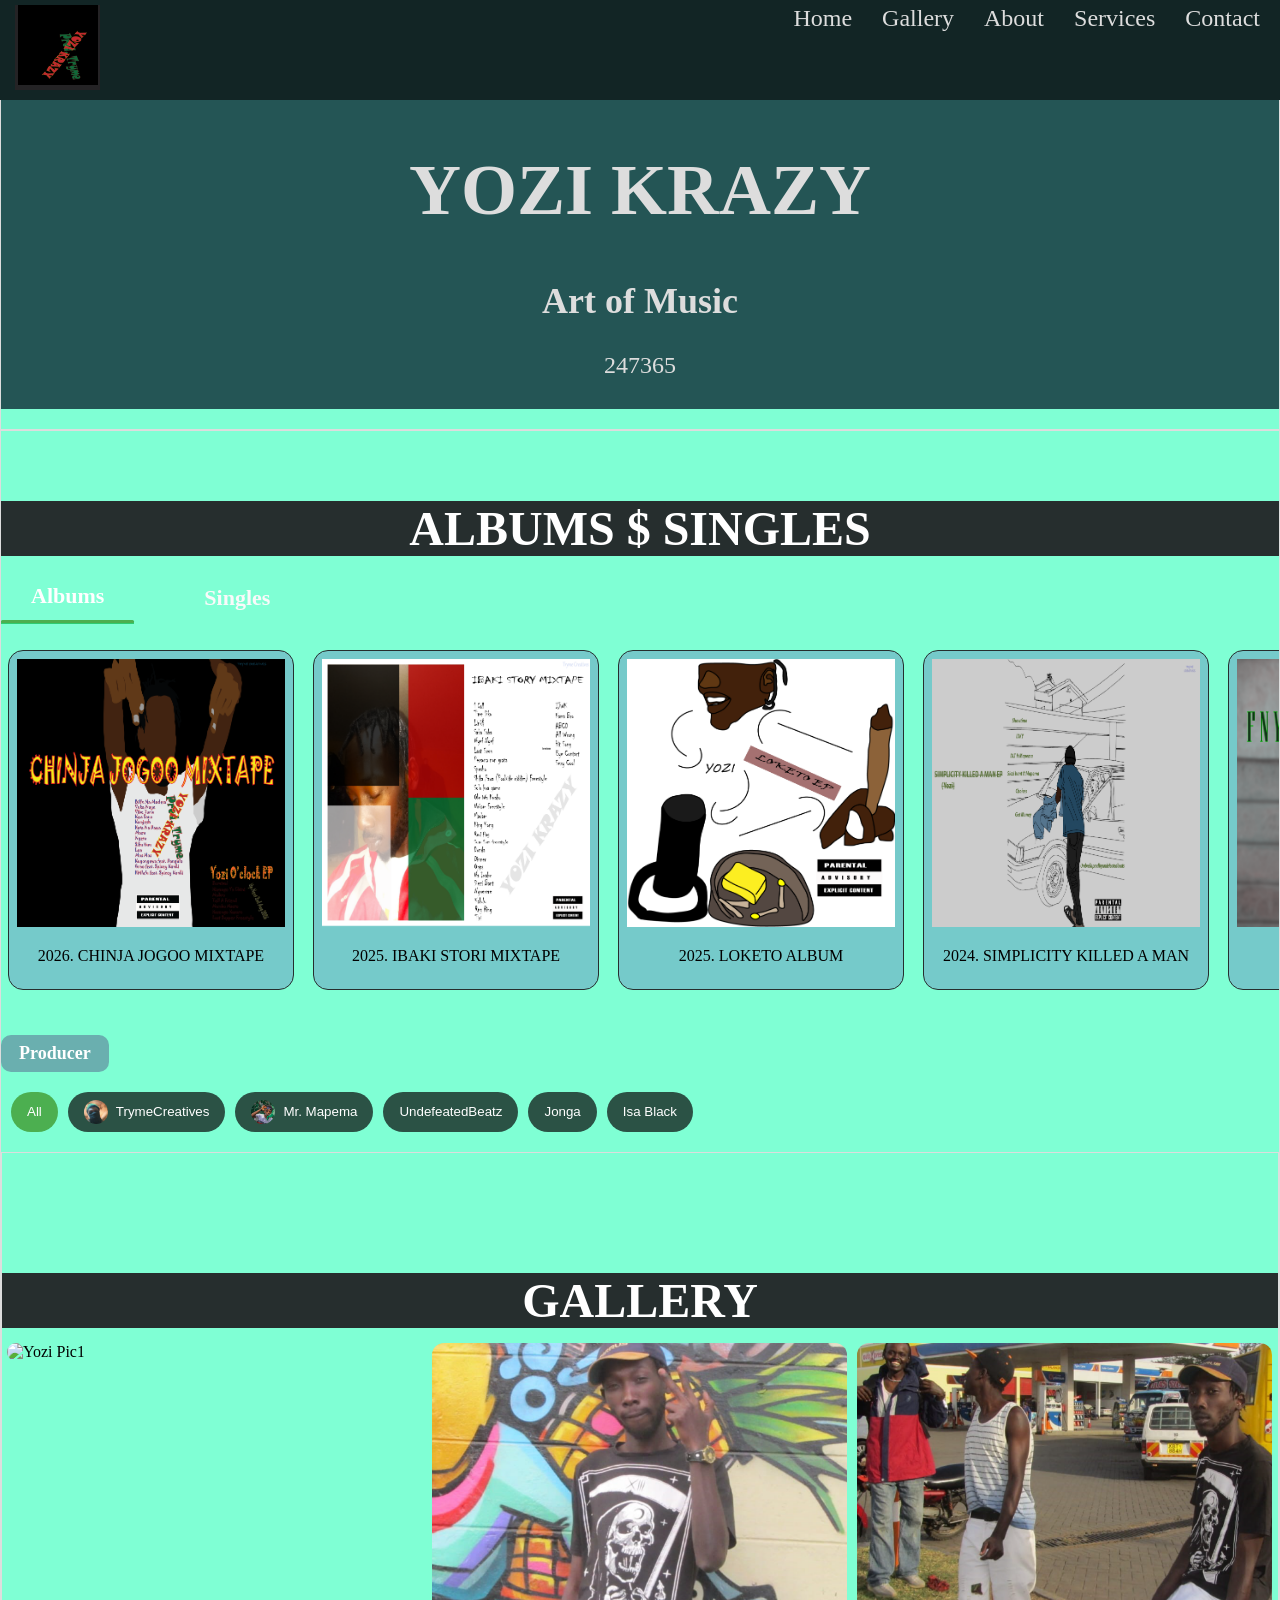
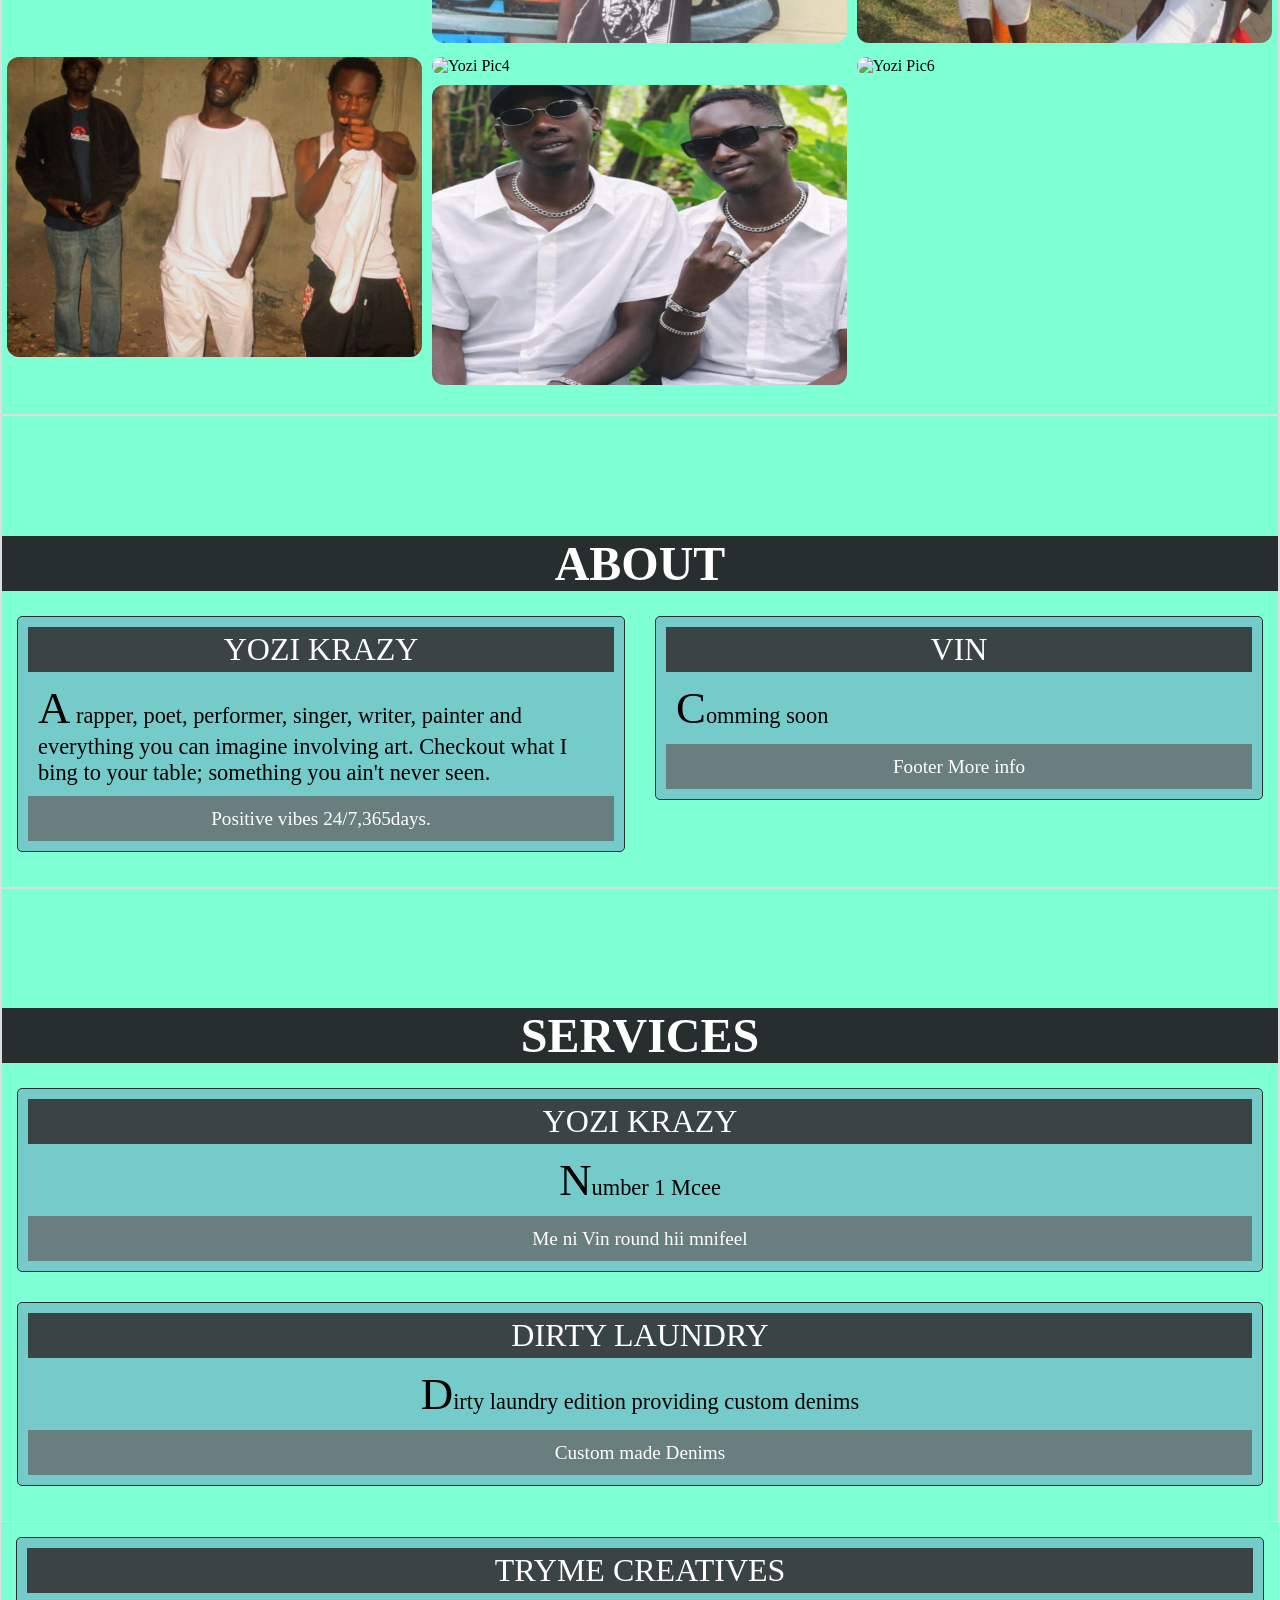
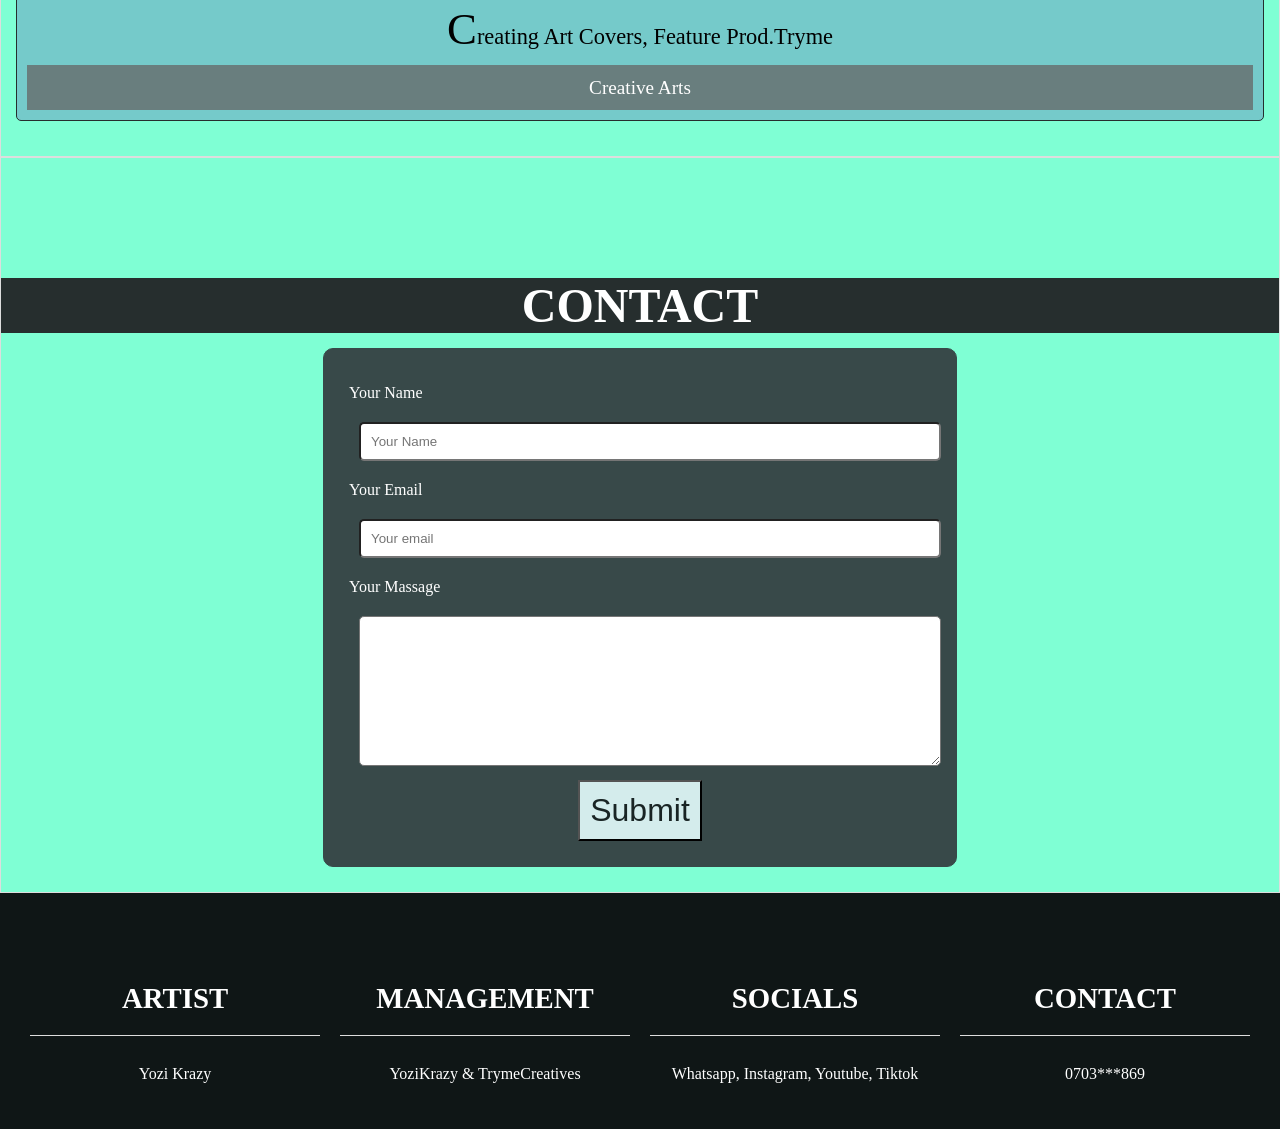
==== commit cdd6b1fe: "Revise album and producer sections in index.html Updated album and single details, including images " ====
--- a/index.html
+++ b/index.html
@@ -34,35 +34,49 @@
             <button class="music-tab active" onclick="showSection('albums')"> Albums</button>
             <button class="music-tab" onclick="showSection('singles')"> Singles</button>
     </div>
+
+<div id="producerInfo" class="producer-Info">
+    <div id="producerAlbums"class="producer-albums">
+    <h3 id="producerName" class="producer-name"></h3>
+    <p id="producerCountry"></p>
+    <p id="producerRole"></p>
+    <p id="producerStats"></p>
+    <p id="producerBio"></p>
+</div>
+</div>
+
+
+
+
         <div id="albums" class="album-row">
         <div class="col col-4 producer-tryme">
             <div class="card">
            <img src="CHINJA JOGOO.png" alt="CHINJA JOGOO">
-           <p> 2027. CHINJA JOGOO MIXTAPE</p>
+           <p> 2026. CHINJA JOGOO MIXTAPE</p>
            </div>
         </div>
      <div class="col col-4 producer-tryme">
             <div class="card">
            <img src="ibaki stori mixtape.png" alt="ibaki stori mixtape">
-           <p> 2026. IBAKI STORI MIXTAPE</p>
+           <p> 2025. IBAKI STORI MIXTAPE</p>
            </div>
         </div>
          <div class="col col-4 producer-tryme">
             <div class="card">
-           <img src="YoziartCover.png" alt="YoziartCover">
-           <p>LOKETO ALBUM</p>
+           <img src="LOKETOEP.png" alt="LOKETOEP">
+           <p>2025. LOKETO ALBUM</p>
            </div>
         </div>
          <div class="col col-4 producer-mapema">
             <div class="card">
            <img src="simplicity killed a man.png" alt="simplicity killed a man">
-           <p>SIMPLICITY KILLED A MAN</p>
+           <p>2024. SIMPLICITY KILLED A MAN</p>
            </div>
            </div>
          <div class="col col-4 producer-mapema">
             <div class="card">
            <img src="F NI YA FAME.png" alt="F NI YA FAME">
-           <p>F NI YA FAME EP</p>
+           <p>2023. F NI YA FAME EP</p>
            </div>
            </div>
         </div>
@@ -71,17 +85,47 @@
 
             <div class="col col-4 producer-mapema">
                 <div class="card">
-                    <img src="Gangsta Love.jpg">
-                    <p>Gangsta Love</p>
+                    <img src="Gangsta Love.png">
+                    <p>2025. Gangsta Love</p>
                 </div>
             </div>
               <div class="col col-4 producer-mapema">
                 <div class="card">
                     <img src="Tin To Ler.png">
-                    <p>Tin To Ler</p>
+                    <p>2025. Tin To Ler</p>
                 </div>
-            </div>
-        </div>
+            </div> 
+             <div class="col col-4 producer-tryme">
+                <div class="card">
+                    <img src="IFITDOESENTMAKEYOUSMILE.png">
+                    <p>2024.IFITDOESENTMAKEYOUSMILE</p>
+                </div>
+                </div> 
+ </div>
+
+        <div class="producer-social"
+style="display:none;">
+
+<a id="producerInstagram"
+    href="#"
+    target="_blank">
+    Instagram
+</a>
+
+<a id="producerFacebook"
+    href="#"
+    target="_blank">
+    Facebook
+</a>
+
+<a id="producerYoutube"
+    href="#"
+    target="_blank">
+    Youtube
+</a>
+
+</div> 
+
 
 
         <div class="producer-section">
@@ -95,13 +139,17 @@
             <img src="Mr. Mapema.png"alt="Mr. Mapema">Mr. Mapema
         </button>
         <button class="tab"onclick="showProducer('undefeatedBeatz', this)">UndefeatedBeatz</button>
-        <button class="tab"onclick="showProducer('jonga', this)"> Jonga</button>
-        <button class="tab"onclick="showProducer('isa Black', this)"> Isa Black</button>
-        </div>
-    </div>
-</div>
-
-</div>
+        <button class="tab"onclick="showProducer('jong', this)"> Jonga</button>
+        <button class="tab"onclick="showProducer('isablack', this)"> Isa Black</button>
+        </div>
+
+
+
+
+</div>
+
+
+
 <div class="section sec" id="Gallery">
     <div class="container">
         <div class="gallery-row">
--- a/style1.css
+++ b/style1.css
@@ -125,7 +125,7 @@
     color: white;
     padding: 8px 16px;
     cursor: pointer;
-    flex-shrink:0 ;
+    flex-shrink:0.3s ;
 }
 .tab img{
     width: 24px;
@@ -135,6 +135,7 @@
 }
 .tab.active{
     background: #4caf50;
+    color: white;
 }
 .producer-section{
     clear: both;
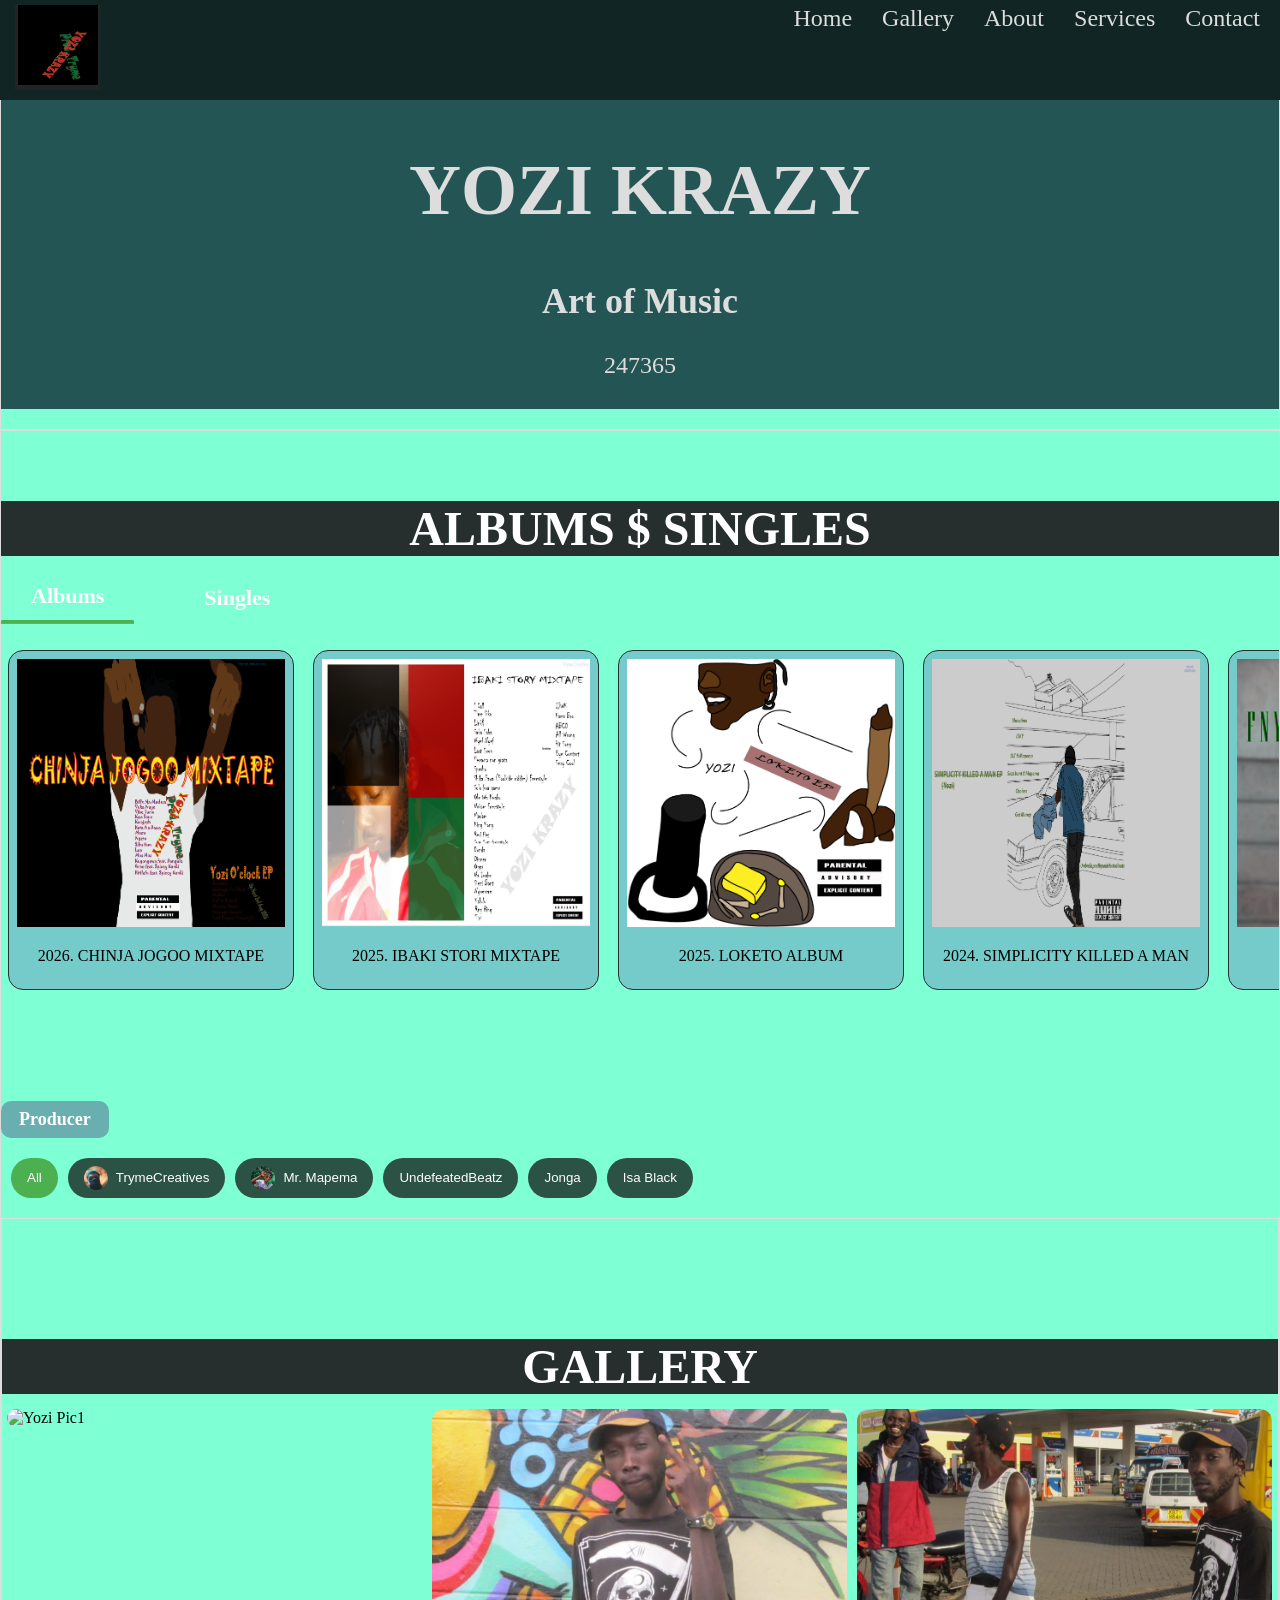
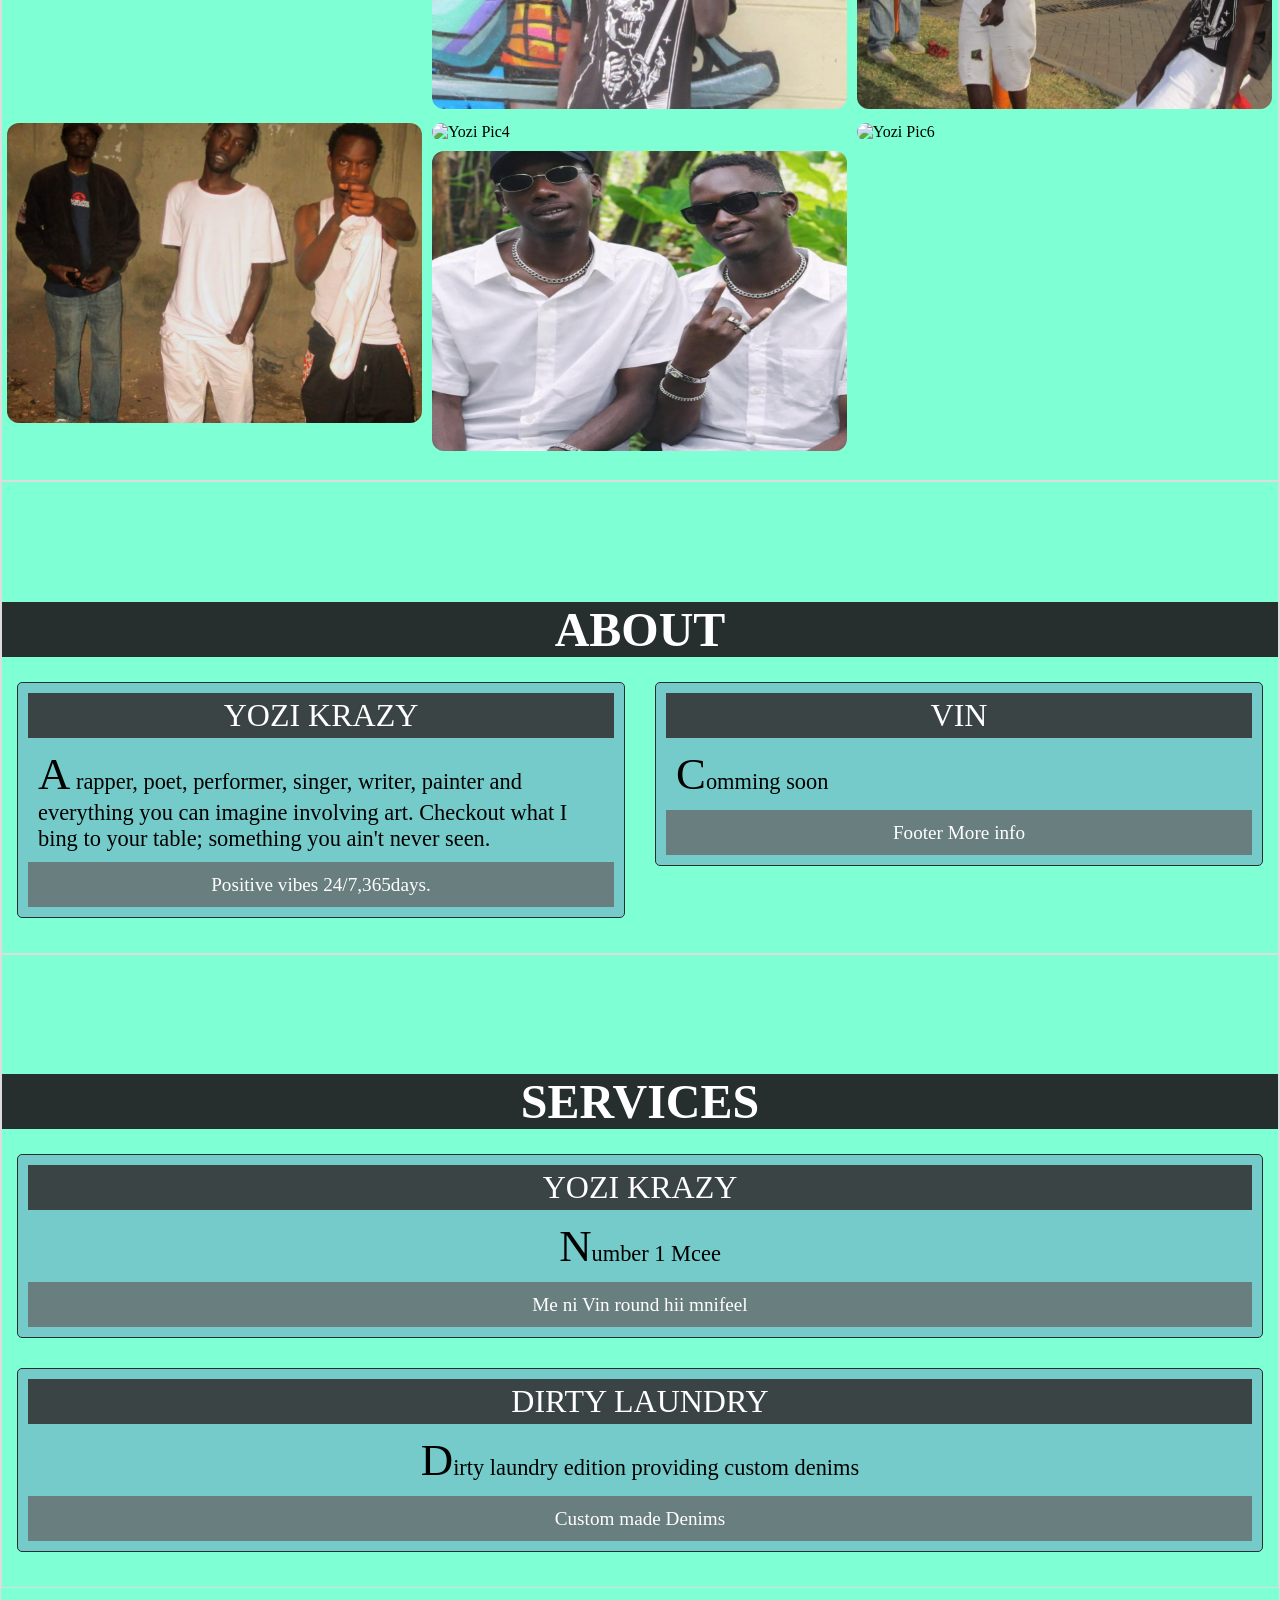
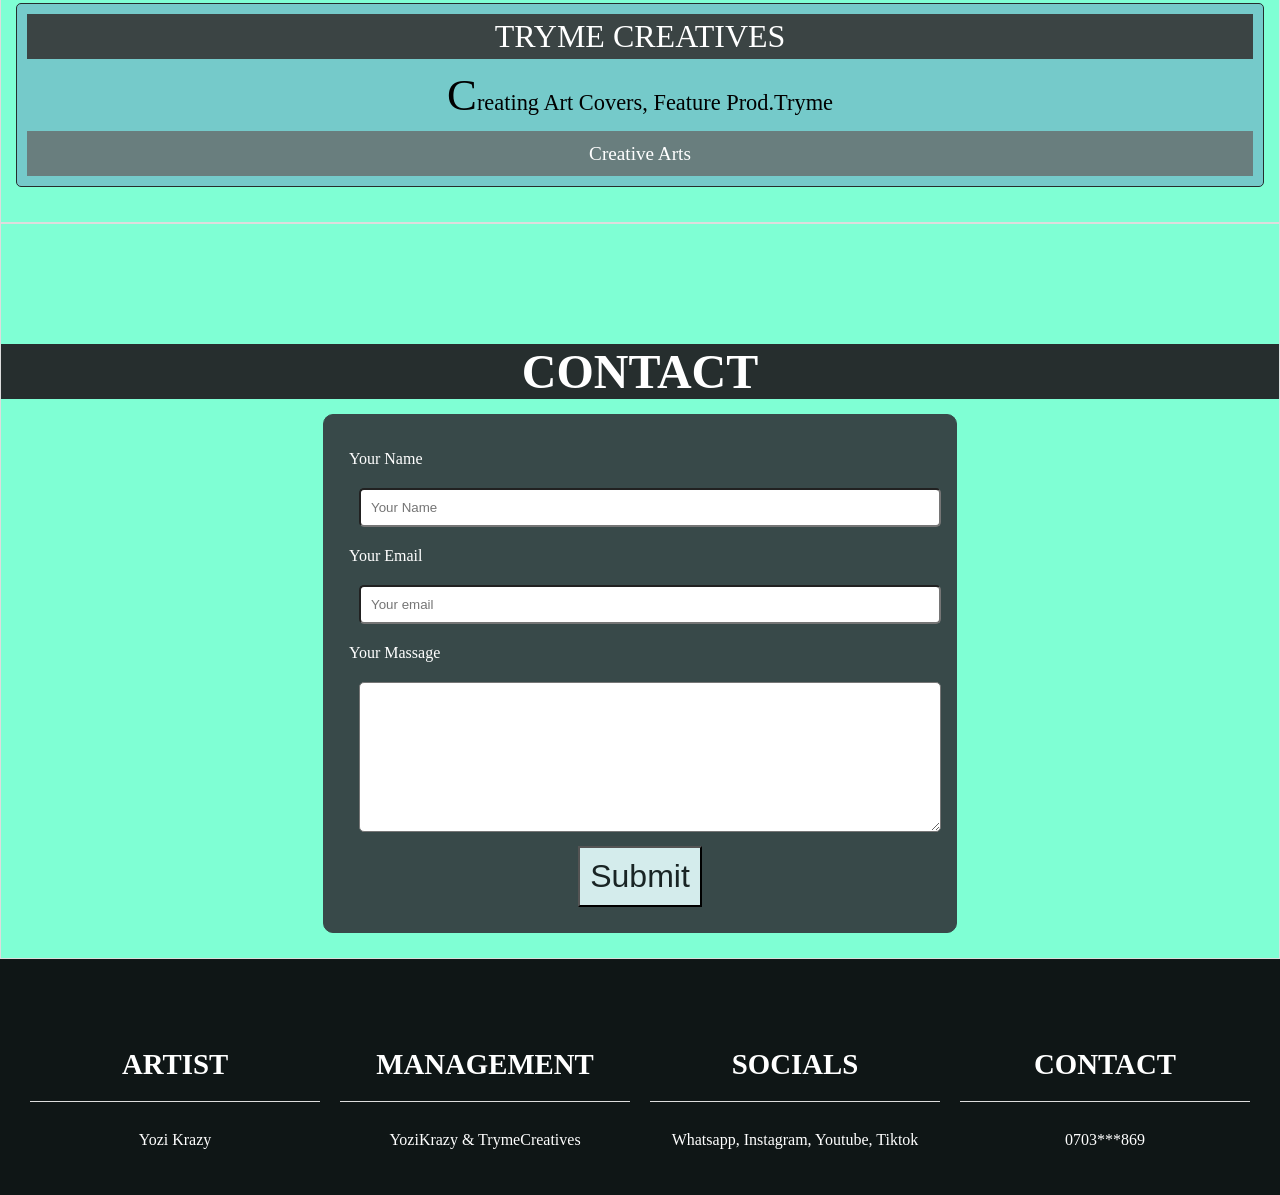
==== commit 040e837d: "Refactor index.html structure and content" ====
--- a/index.html
+++ b/index.html
@@ -101,6 +101,110 @@
                     <p>2024.IFITDOESENTMAKEYOUSMILE</p>
                 </div>
                 </div> 
+             <div class="col col-4 producer-JKish">
+                <div class="card">
+                    <img src="Picasso.png">
+                    <p>2026.Picasso</p>
+                </div>
+                </div> 
+            <div class="col col-4 producer-isablack">
+                <div class="card">
+                    <img src="booze.png">
+                    <p>2024.Booze</p>
+                </div>
+                </div> 
+            <div class="col col-4 producer-yozikrazy">
+                <div class="card">
+                    <img src="offmeds.png">
+                    <p>2023.Off Meds</p>
+                </div>
+                </div> 
+            <div class="col col-4 producer-yozikrazy">
+                <div class="card">
+                    <img src="prefer me.png">
+                    <p>2023.Preffer Me</p>
+                </div>
+                </div>
+            <div class="col col-4 producer-yozikrazy">
+                <div class="card">
+                    <img src="lately.png">
+                    <p>2023.Lately</p>
+                </div>
+                </div> 
+            <div class="col col-4 producer-undefeatedBeatz">
+                <div class="card">
+                    <img src="DeadPresident.png">
+                    <p>2024.Dead President</p>
+                </div>
+                </div> 
+            <div class="col col-4 producer-undefeatedBeatz">
+                <div class="card">
+                    <img src="Dreamer.png">
+                    <p>2022.Dreamer</p>
+                </div>
+                </div>
+            <div class="col col-4 producer-undefeatedBeatz">
+                <div class="card">
+                    <img src="food1.png">
+                    <p>2022.Food1</p>
+                </div>
+                </div> 
+            <div class="col col-4 producer-yozikrazy">
+                <div class="card">
+                    <img src="streetshit.png">
+                    <p>2022.Street Shit</p>
+                </div>
+                </div>  
+            <div class="col col-4 producer-undefeatedBeatz">
+                <div class="card">
+                    <img src="it is what it is.png">
+                    <p>2022.It is what it is</p>
+                </div>
+                </div> 
+            <div class="col col-4 producer-undefeatedBeatz">
+                <div class="card">
+                    <img src="Carefree3.png">
+                    <p>2021.Care Free 3</p>
+                </div>
+                </div> 
+            <div class="col col-4 producer-undefeatedBeatz">
+                <div class="card">
+                    <img src="carefree2.png">
+                    <p>2021.Care Free 2</p>
+                </div>
+                </div> 
+            <div class="col col-4 producer-undefeatedBeatz">
+                <div class="card">
+                    <img src="Carefree1.png">
+                    <p>2021.Care Free 1</p>
+                </div>
+                </div> 
+            <div class="col col-4 producer-undefeatedBeatz">
+                <div class="card">
+                    <img src="good as gold.png">
+                    <p>2021.Good As Gold</p>
+                </div>
+                </div> 
+            <div class="col col-4 producer-undefeatedBeatz">
+                <div class="card">
+                    <img src="Body.png">
+                    <p>2021.Body</p>
+                </div>
+                </div> 
+            <div class="col col-4 producer-yozikrazy">
+                <div class="card">
+                    <img src="memorybackthen.png">
+                    <p>2021.Memory Back Then</p>
+                </div>
+                </div> 
+            <div class="col col-4 producer-undefeatedBeatz">
+                <div class="card">
+                    <img src="Takeme.png">
+                    <p>2021.Take Me</p>
+                </div>
+                </div> 
+            
+
  </div>
 
         <div class="producer-social"
--- a/style1.css
+++ b/style1.css
@@ -37,6 +37,10 @@
 .col{
     position: relative;
     padding: 5px;
+}
+#albums,
+#single{
+    min-height: 420px;
 }
 .album-row{
     display: flex;
@@ -425,3 +429,84 @@
     border-color: #4caf50;
 
 }
+
+.producer-info{
+    display: none;
+    margin: 20px 0;
+    padding-left: 25px;
+    padding-top: 25px;
+    box-sizing: border-box;
+    
+}
+.producer-info h2{
+    color: #fff;
+    font-size: 28px;
+    margin-bottom: 10px;
+}
+
+#producerCountry{
+    color:#bbb;
+    margin
+}
+#producerRole{
+    color:#fff;
+    font-weight: bold;
+    margin: 5px 0;
+}
+#producerStats{
+    color: #1DB954;
+    font-weight: bold;
+    margin:8px 0;
+}
+
+#producerBio{
+    color: #aaa;
+    line-height: 1.7;
+    margin-top: 15px;
+}
+
+.producer-social{
+    display: flex;
+    margin-top: 25px 0;
+    justify-content: center;
+    gap: 25px;
+    margin: 25px 0;
+}
+.producer-social a{
+    color: #1DB954;
+    text-decoration: none;
+    font-weight: bold;
+    margin-right: 25px;
+}
+.producer-social a:hover{
+    text-decoration: underline;
+}
+
+.producer-name{
+    font-size: 28px;
+    font-weight: bold;
+    color: #222;
+    margin: 0 0 12px 0px;
+    text-align: left;
+}
+
+#producerCountry,
+#producerRole,
+#producerStarts,
+#producerBio{
+    margin-left: 0;
+    padding-left: 0;
+}
+
+.producer-albums{
+    display: flex;
+    gap: 25px;
+    flex-wrap: wrap;
+    justify-content: flex-start;
+    margin: 25px 0;
+    padding: 0 25px;
+}
+
+
+
+
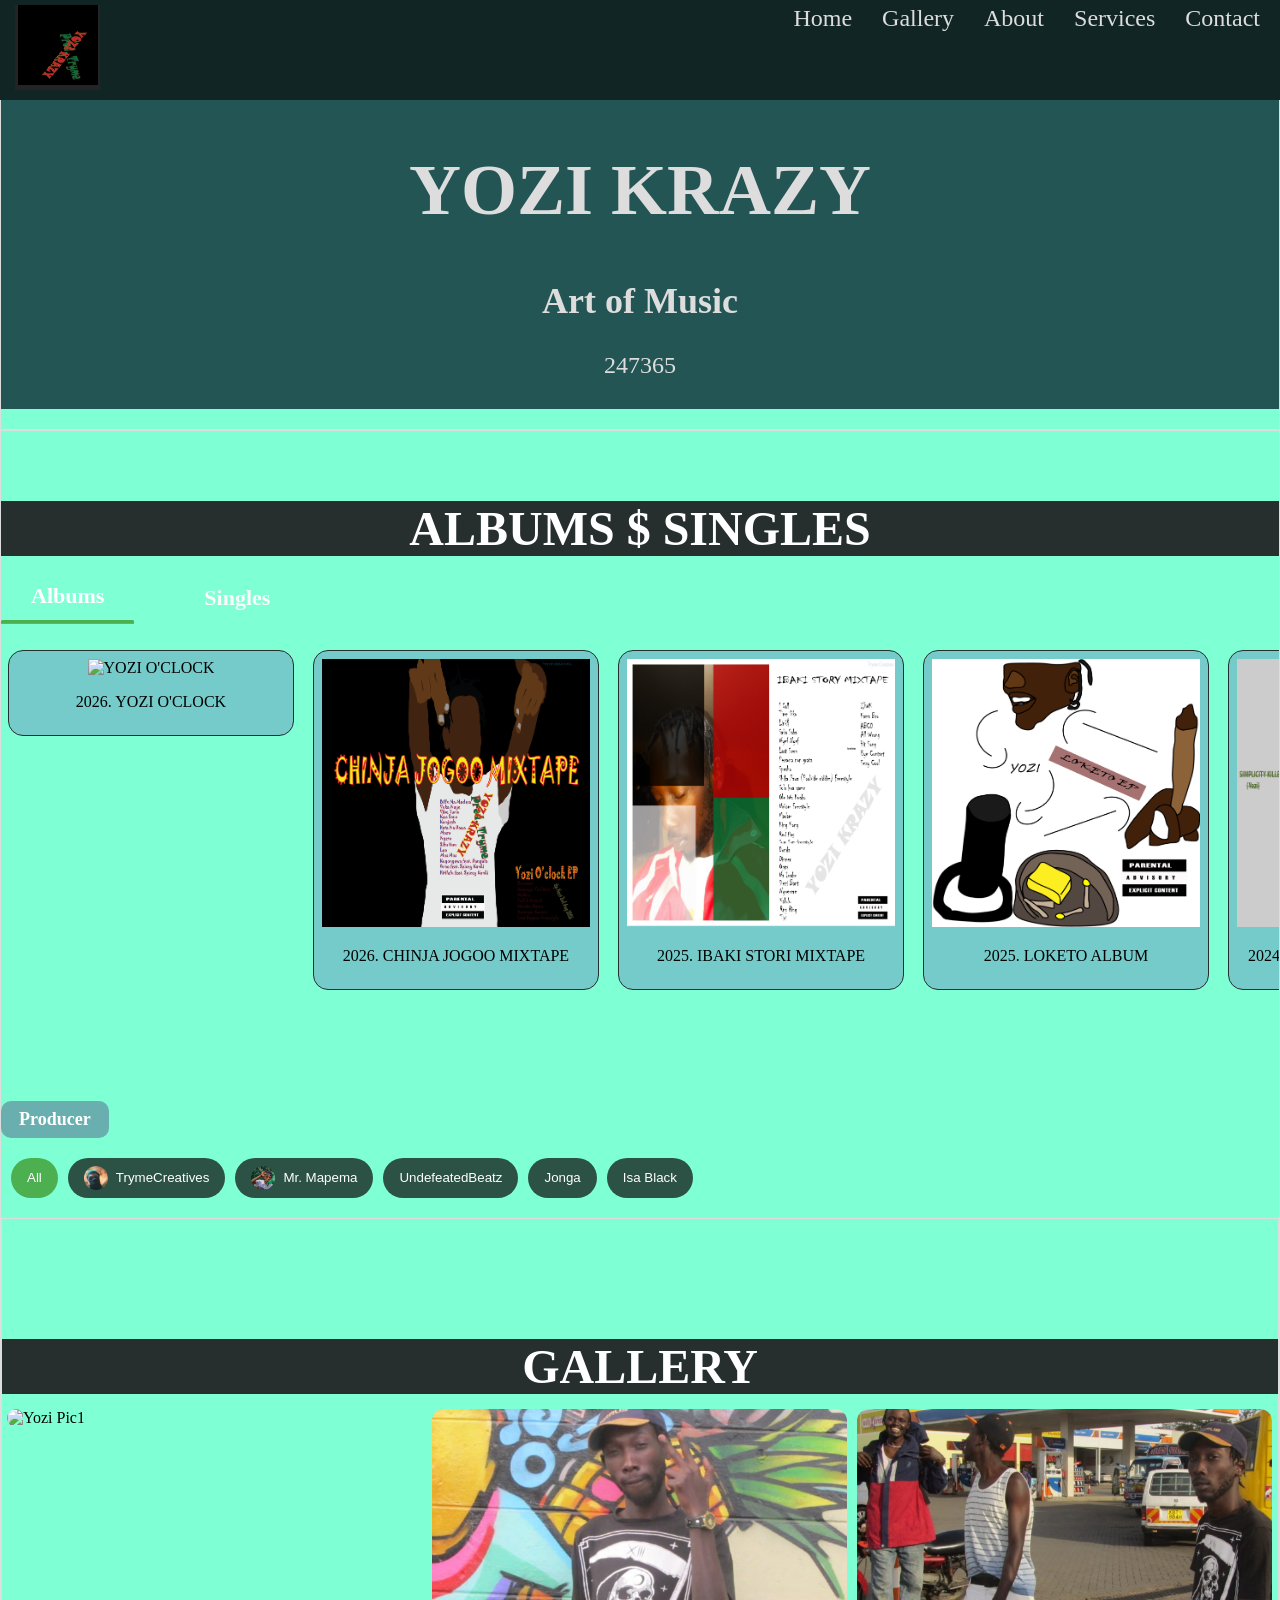
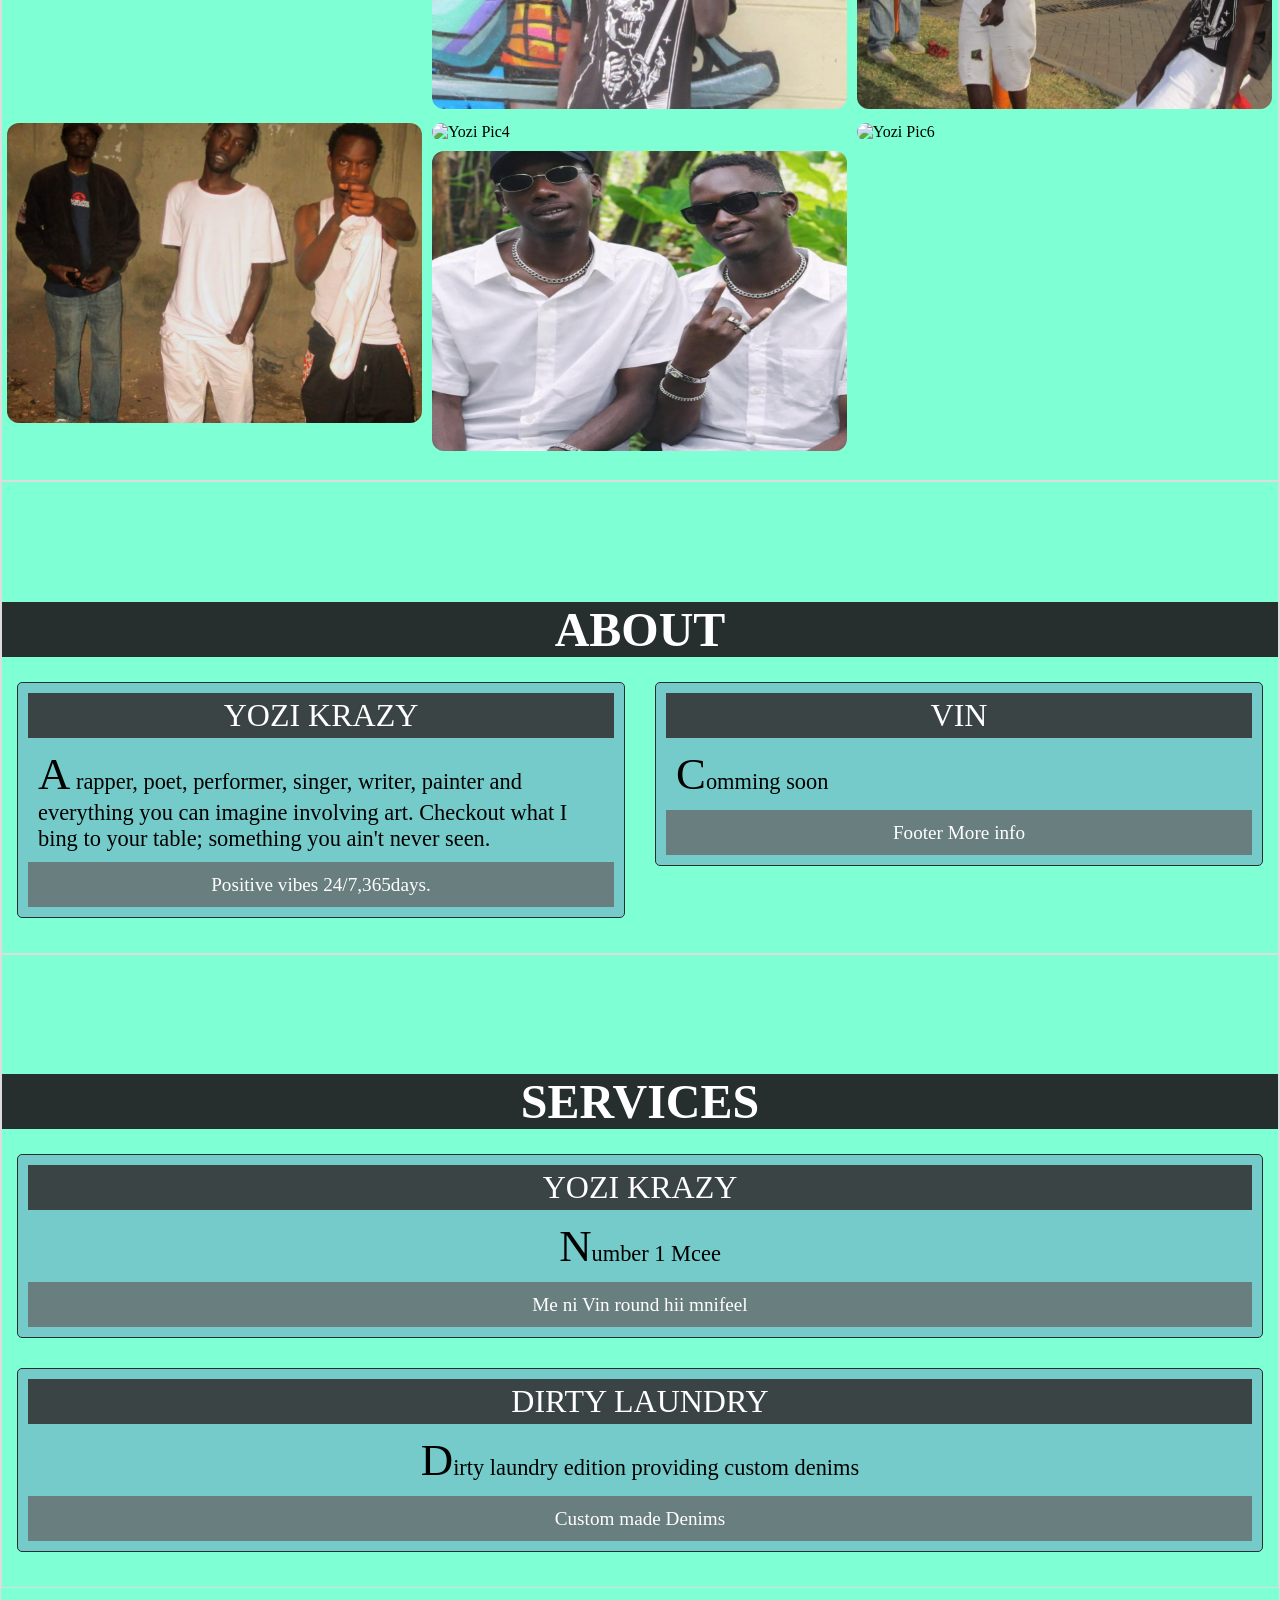
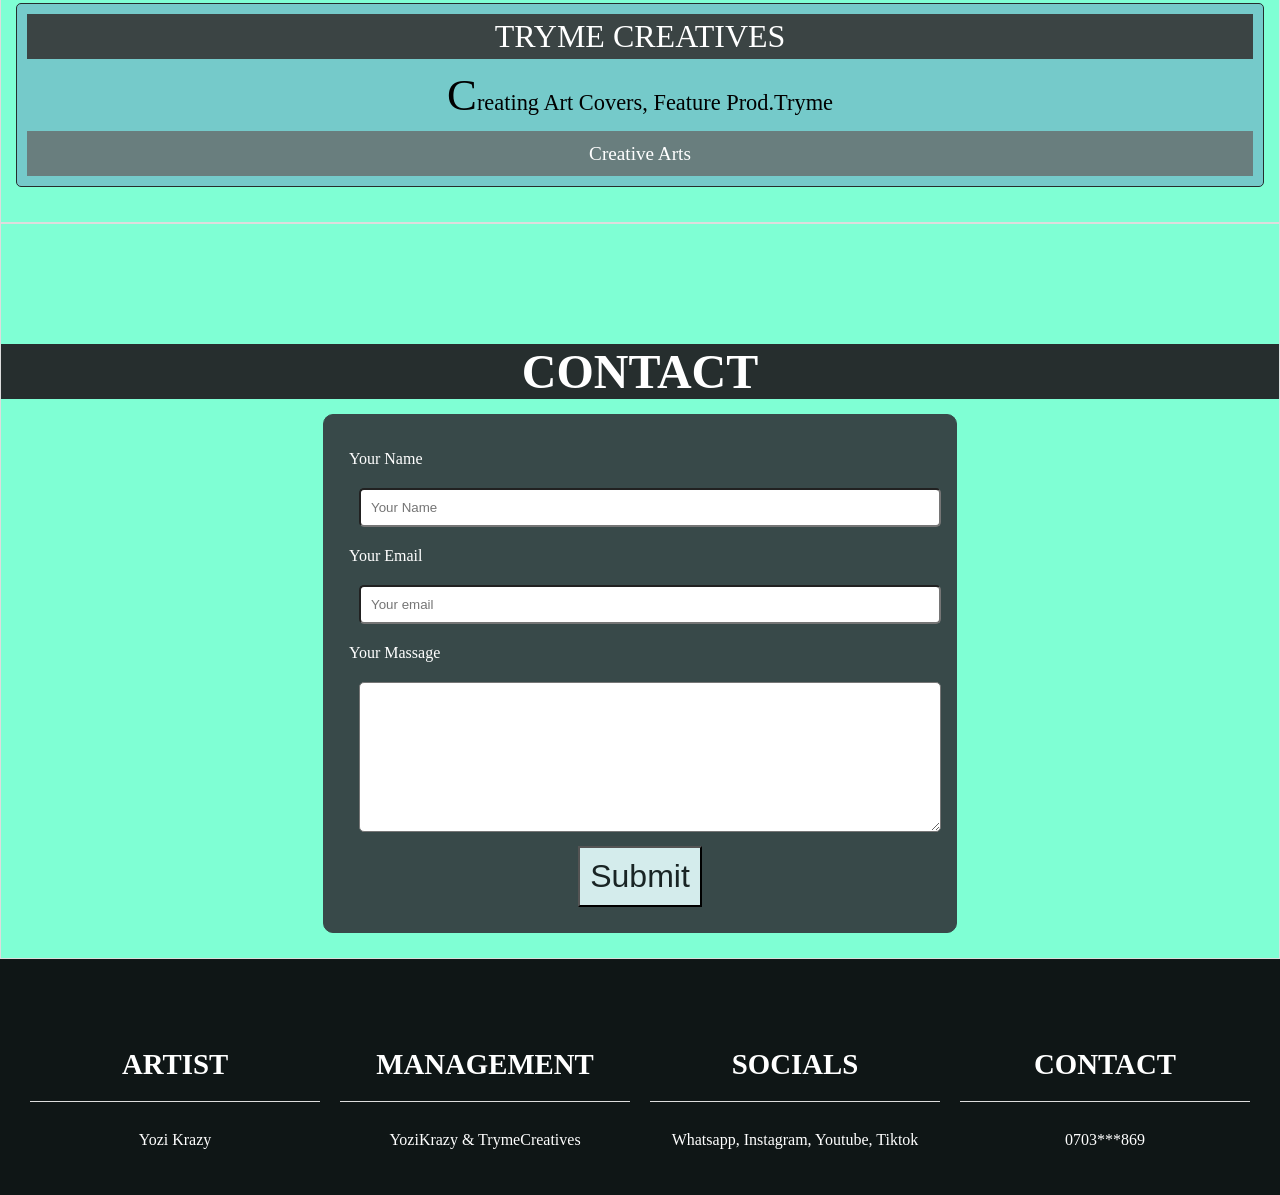
==== commit a84cbd2f: "Revise index.html for updated content and layout Updated the HTML structure and content for the Yozi" ====
--- a/index.html
+++ b/index.html
@@ -51,6 +51,12 @@
         <div id="albums" class="album-row">
         <div class="col col-4 producer-tryme">
             <div class="card">
+           <img src="Yozi Oclock.png" alt="YOZI O'CLOCK">
+           <p> 2026. YOZI O'CLOCK</p>
+           </div>
+        </div>
+         <div class="col col-4 producer-tryme">
+            <div class="card">
            <img src="CHINJA JOGOO.png" alt="CHINJA JOGOO">
            <p> 2026. CHINJA JOGOO MIXTAPE</p>
            </div>
@@ -107,12 +113,25 @@
                     <p>2026.Picasso</p>
                 </div>
                 </div> 
+            <div class="col col-4 producer-jong">
+                <div class="card">
+                    <img src="umavako.png">
+                    <p>2024.Uma Vako</p>
+                </div>
+                </div> 
+            <div class="col col-4 producer-tryme">
+                <div class="card">
+                    <img src="JURA.png">
+                    <p>2025.JURA</p>
+                </div>
+                </div> 
             <div class="col col-4 producer-isablack">
                 <div class="card">
                     <img src="booze.png">
                     <p>2024.Booze</p>
                 </div>
                 </div> 
+            
             <div class="col col-4 producer-yozikrazy">
                 <div class="card">
                     <img src="offmeds.png">
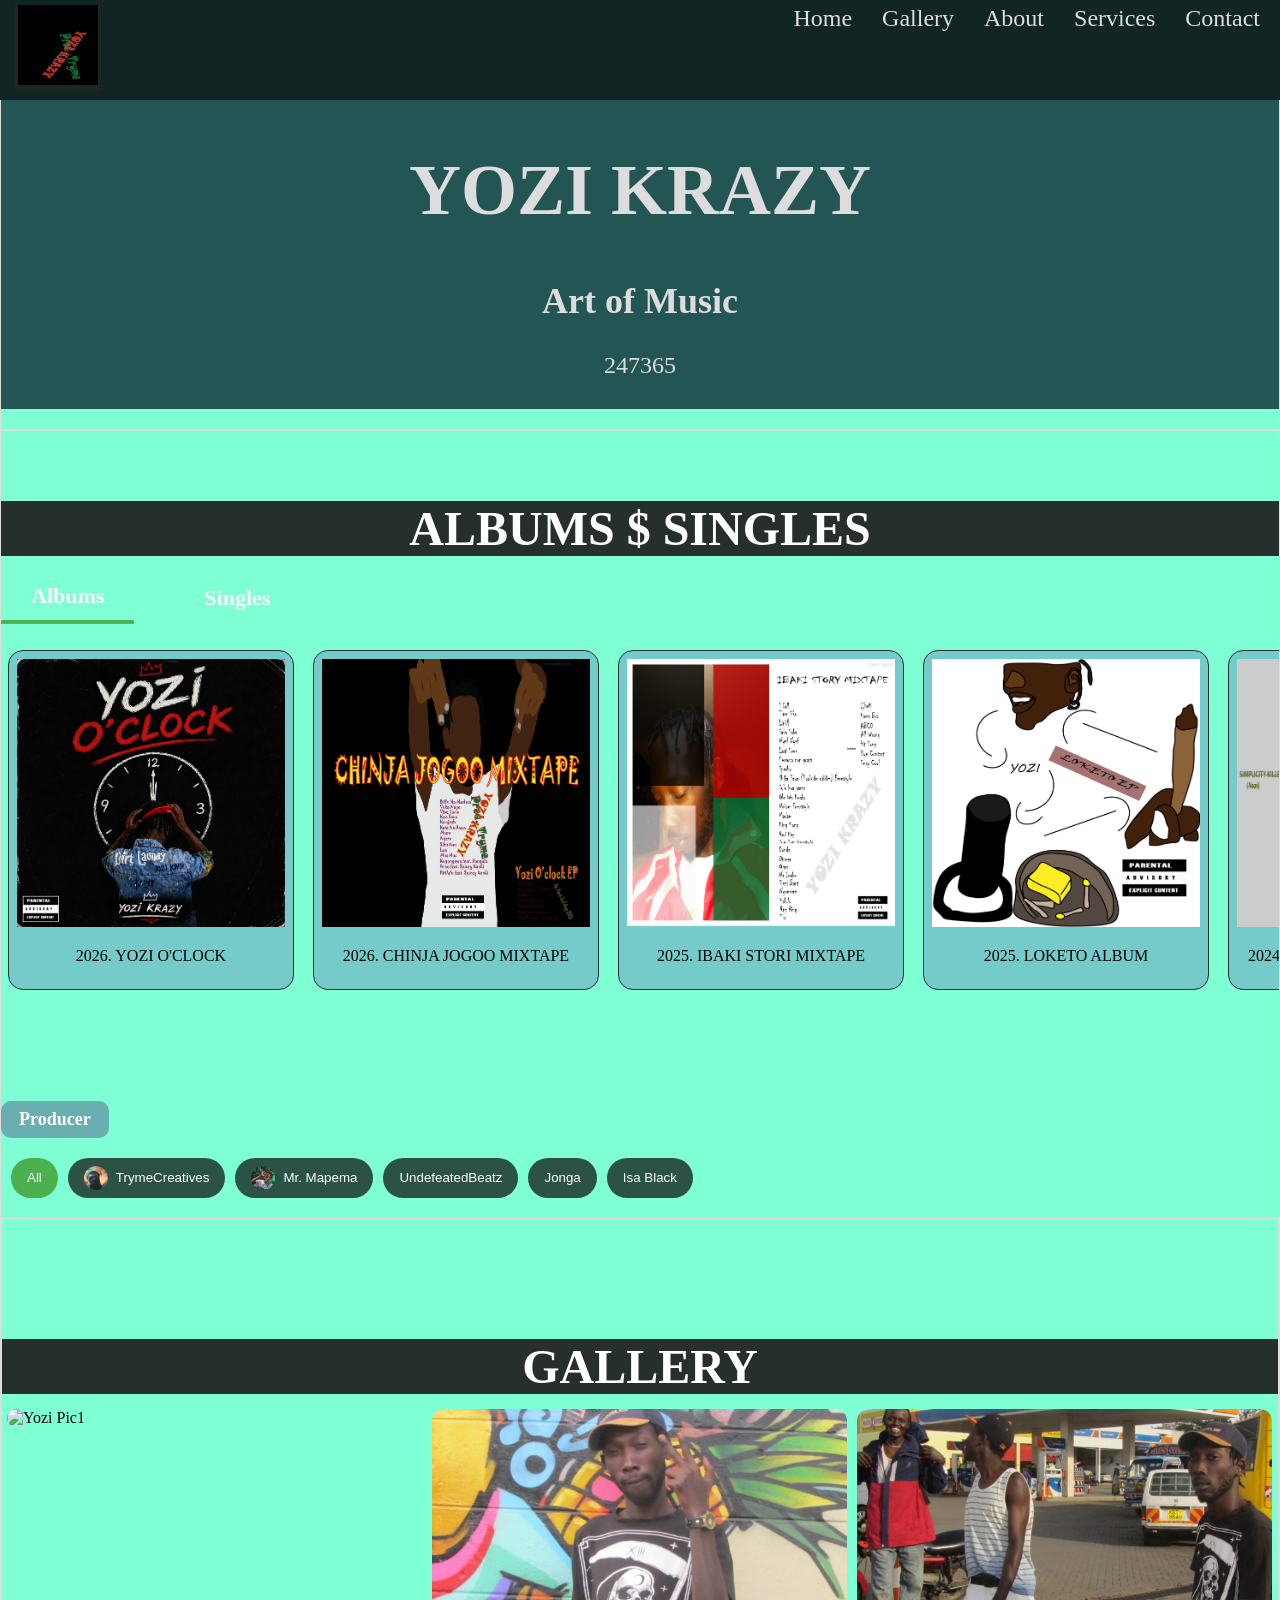
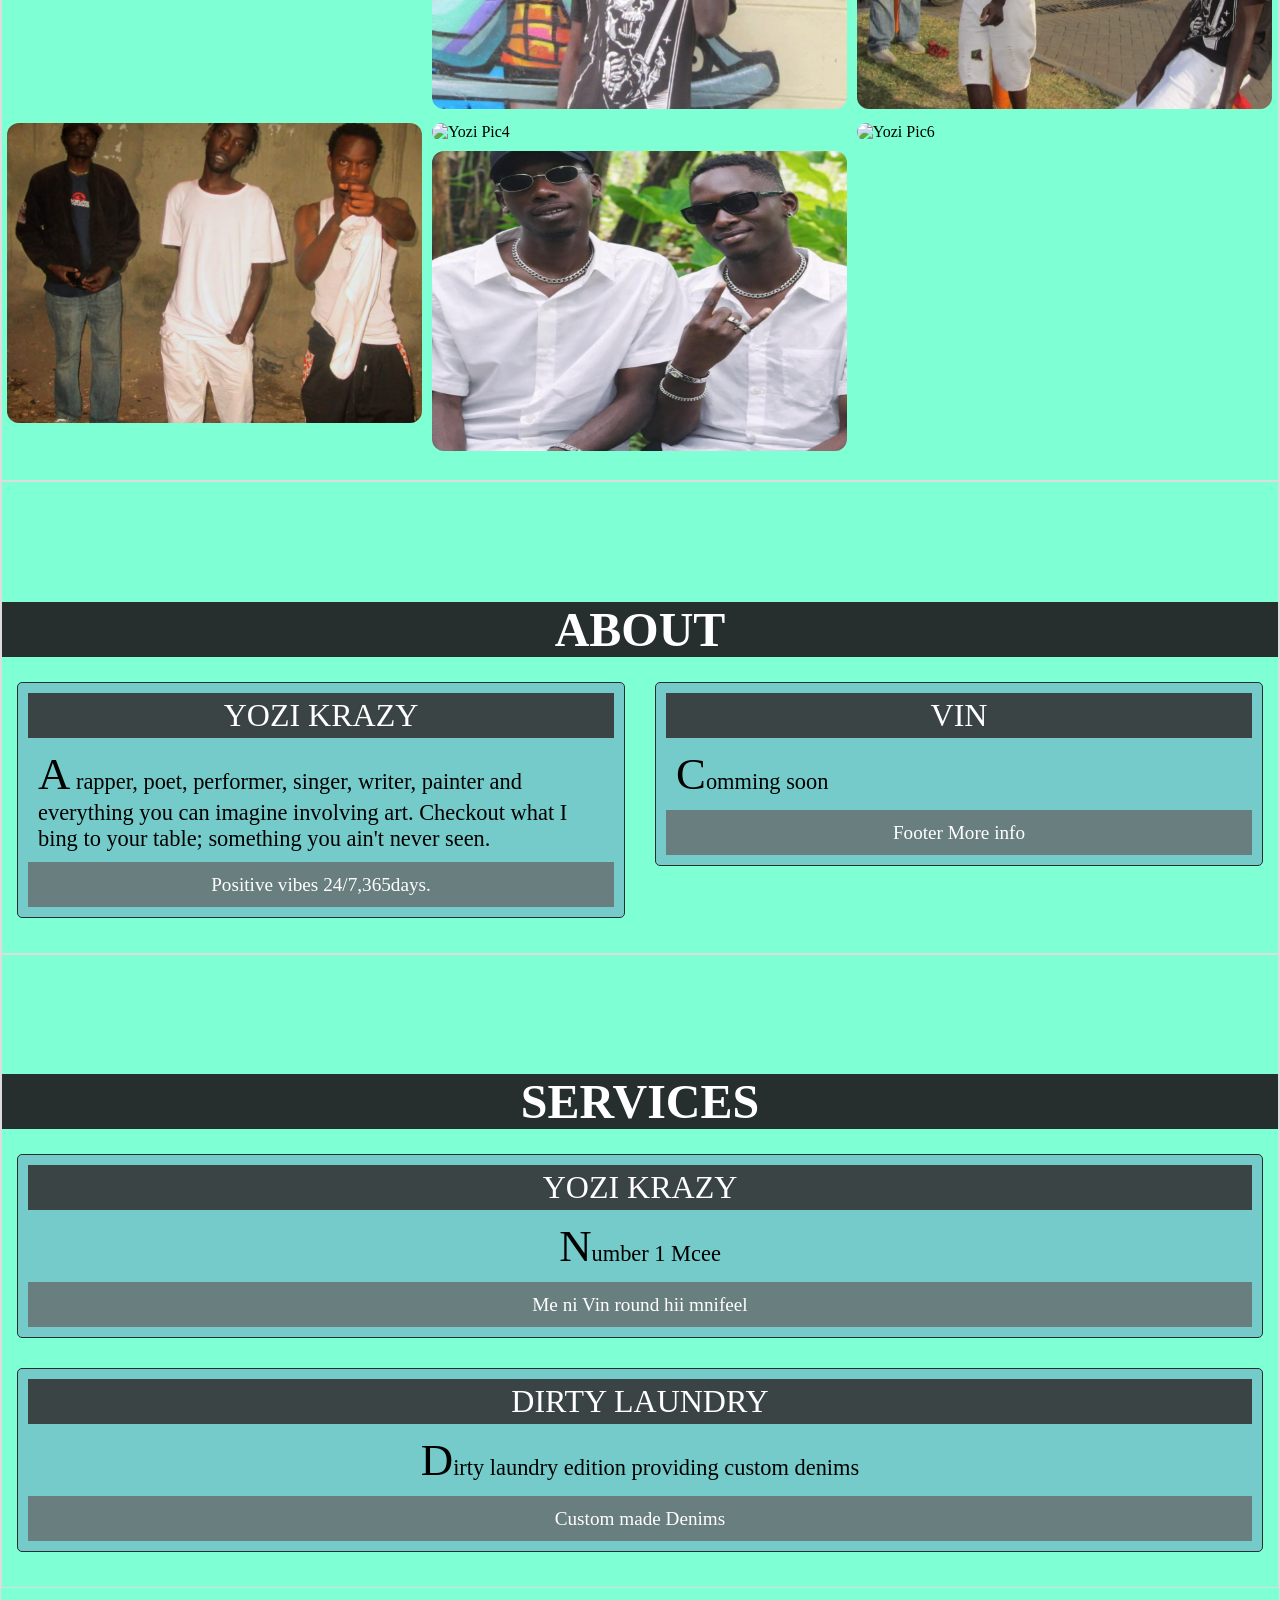
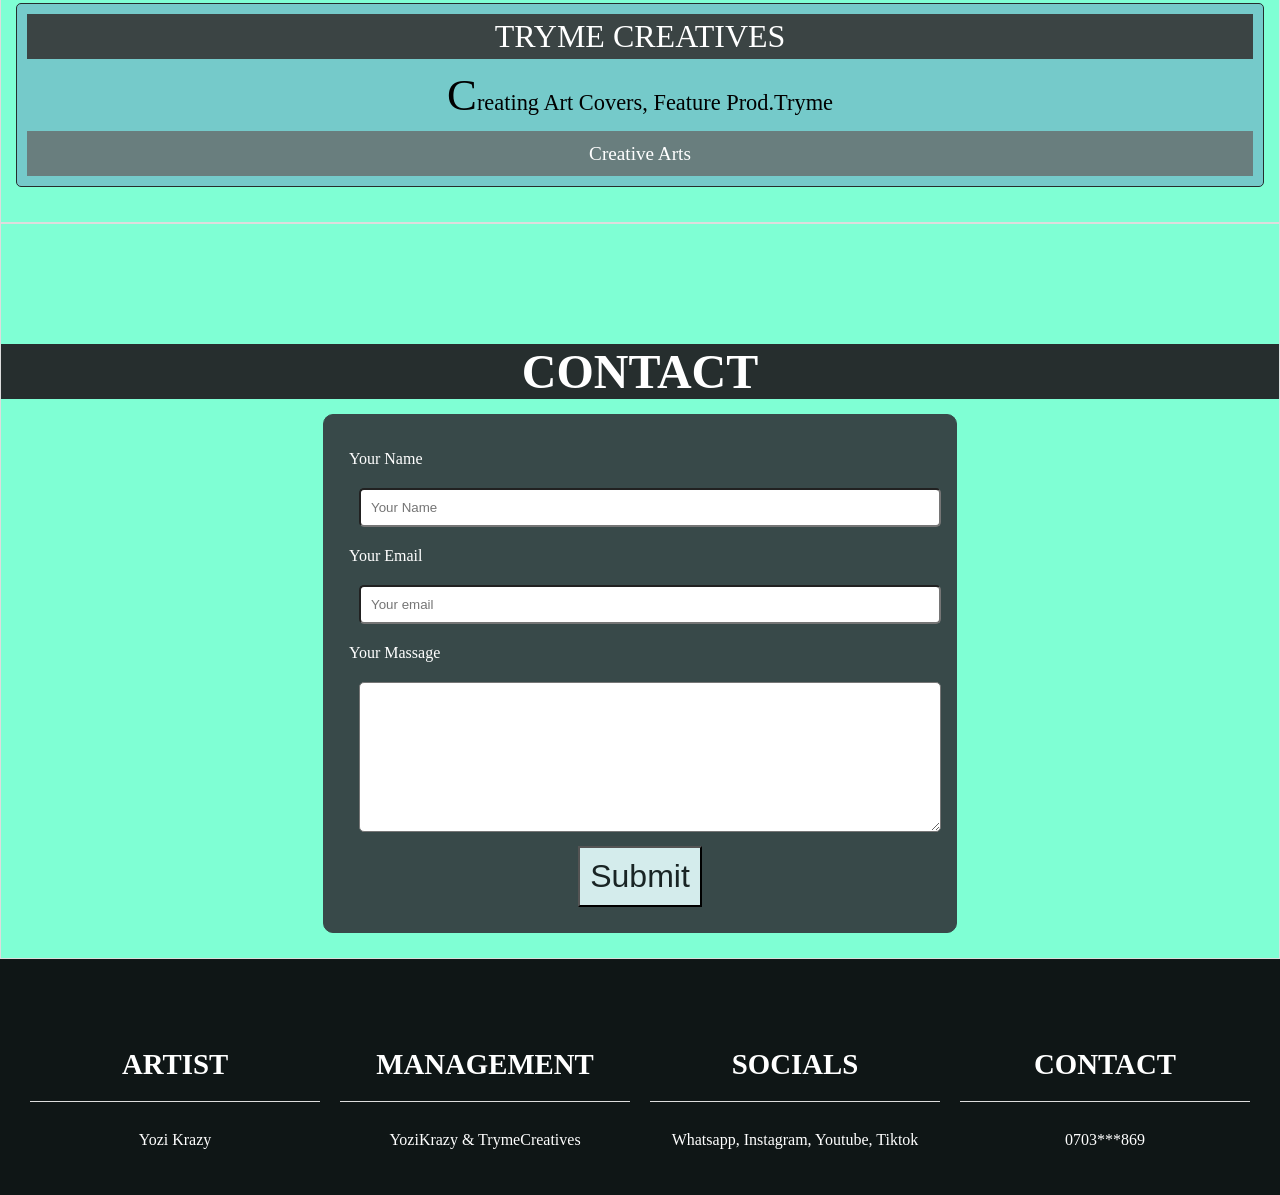
==== commit 90675eda: "Update index.html" ====
--- a/index.html
+++ b/index.html
@@ -229,22 +229,27 @@
         <div class="producer-social"
 style="display:none;">
 
+<Span class="follow-text">Follow:</Span>
+
 <a id="producerInstagram"
     href="#"
     target="_blank">
-    Instagram
+    <img src="Instagram Icons.png"alt="Instagram">
+    <span>Instagram</span>
 </a>
 
 <a id="producerFacebook"
     href="#"
     target="_blank">
-    Facebook
+   <img src="Facebook Icon.png"alt="Facebook">
+   <span>Facebook</span>
 </a>
 
 <a id="producerYoutube"
     href="#"
     target="_blank">
-    Youtube
+    <img src="Youtube Icons.png"alt="Youtube">
+    <span>Youtube</span>
 </a>
 
 </div> 
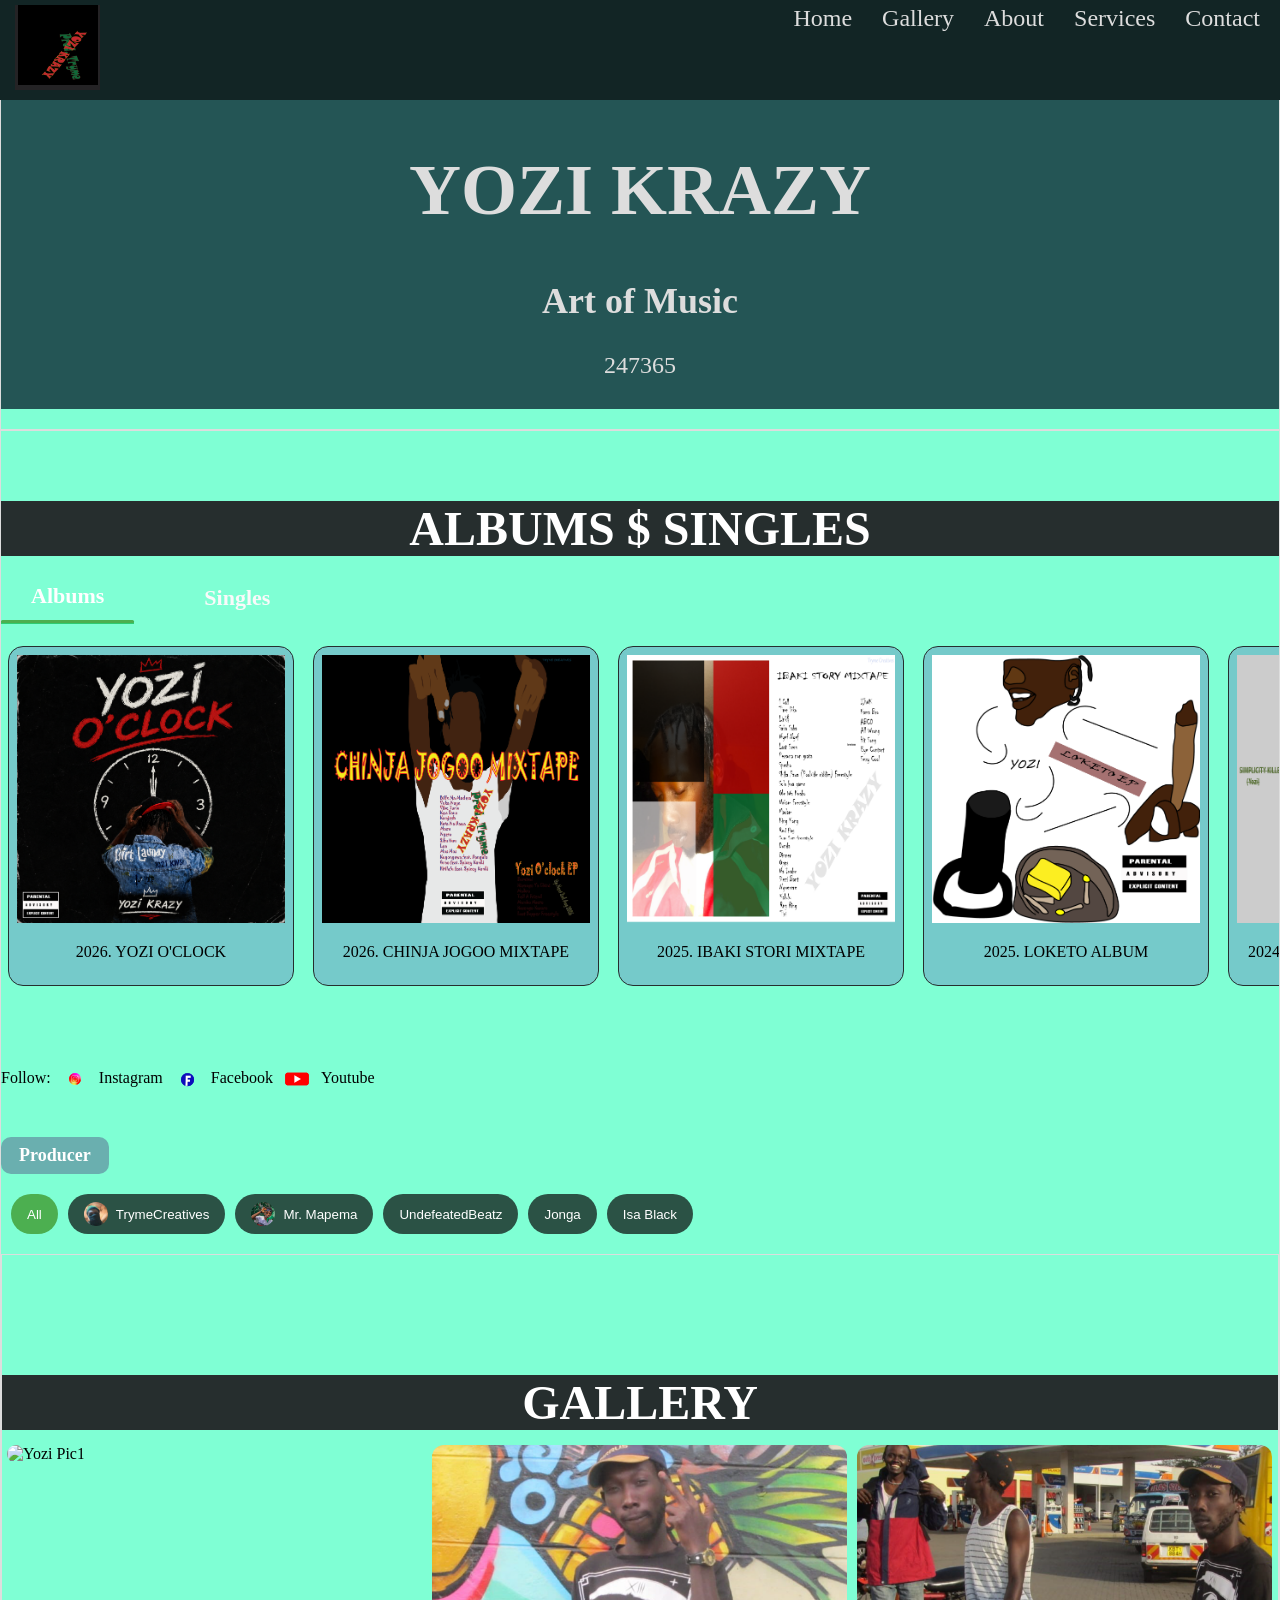
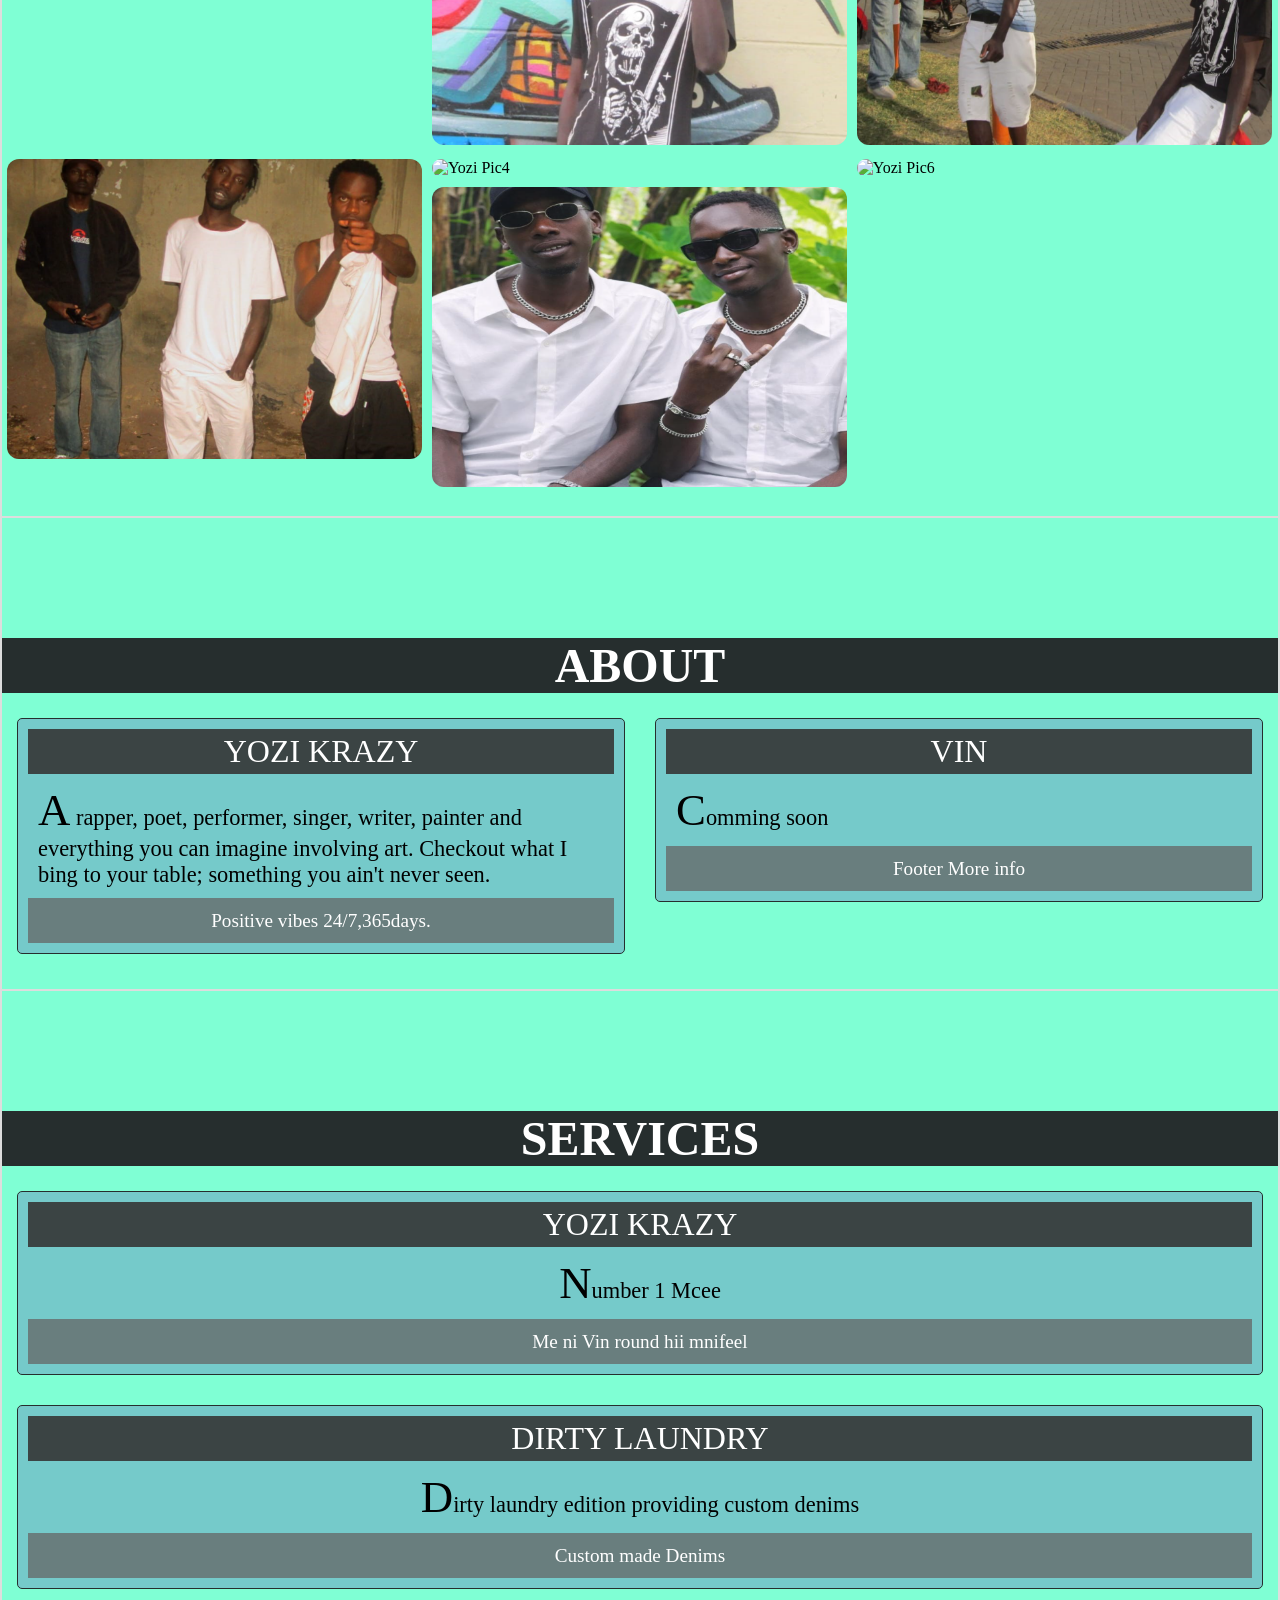
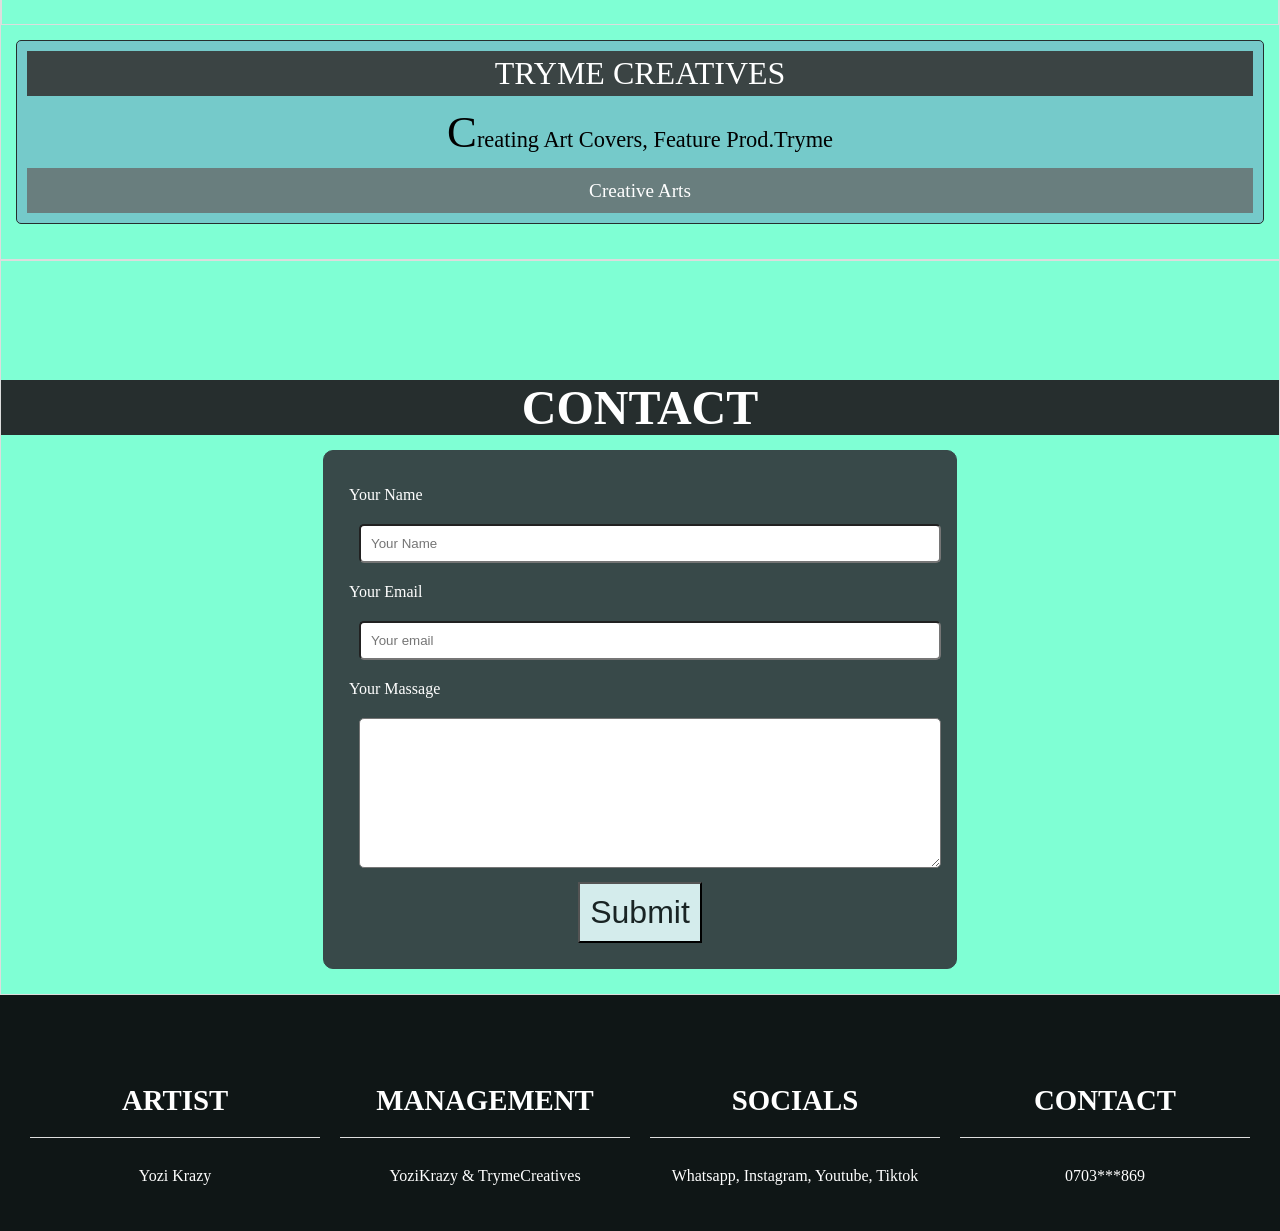
==== commit 472892bd: "Restore index.html content from previous version" ====
--- a/index.html
+++ b/index.html
@@ -355,7 +355,7 @@
             <div class="box">
             <header> Tryme Creatives </header>
             <div class="content">Creating Art Covers, Feature Prod.Tryme</div>
-           <a href="Tryme.html">
+           <a href="https://trymecreatives.github.io/trymecreatives/">
             <footer>Creative Arts </footer>
             </a>
             </div>
--- a/style1.css
+++ b/style1.css
@@ -154,6 +154,22 @@
     border-radius: 10px;
     box-shadow: inset 0px 3px 8px rgba(0,0,0,0,7);   
 }
+.producer-social img{
+    width: 40px;
+    height: 40px;
+    transition: transform .2s ease;
+    display: inline-block;
+    vertical-align: middle;
+    margin: 0;
+}
+.producer-social span{
+    display: inline-block;
+    line-height: 1;
+}
+.producer-social img:hover{
+    transform: scale(1.15);
+}
+
 .card{
     border: 1px solid rgb(38, 46, 46);
      border-radius: 15px;
@@ -369,7 +385,7 @@
         text-align: center;
     }
     nav ul li{
-         float: initial;
+        float:initial;
         display: inline-block;
 }
 nav ul li a{
@@ -467,19 +483,28 @@
 
 .producer-social{
     display: flex;
-    margin-top: 25px 0;
-    justify-content: center;
-    gap: 25px;
-    margin: 25px 0;
-}
-.producer-social a{
+    align-items: center;
+    gap:20px;
+    flex-wrap: wrap;
+    margin: 25px 0; 
+}
+.producer-social a {
+    display:inline-flex;
+    align-items: center;
+    gap: 8px;
     color: #1DB954;
     text-decoration: none;
-    font-weight: bold;
-    margin-right: 25px;
-}
+    
+}
+    
 .producer-social a:hover{
-    text-decoration: underline;
+    color: #1DB954;
+}
+.follow-text{
+    color: #fff;
+    font-weight: 900;
+    font-size:22px;
+    letter-spacing: 0.5px;
 }
 
 .producer-name{
@@ -506,7 +531,3 @@
     margin: 25px 0;
     padding: 0 25px;
 }
-
-
-
-
